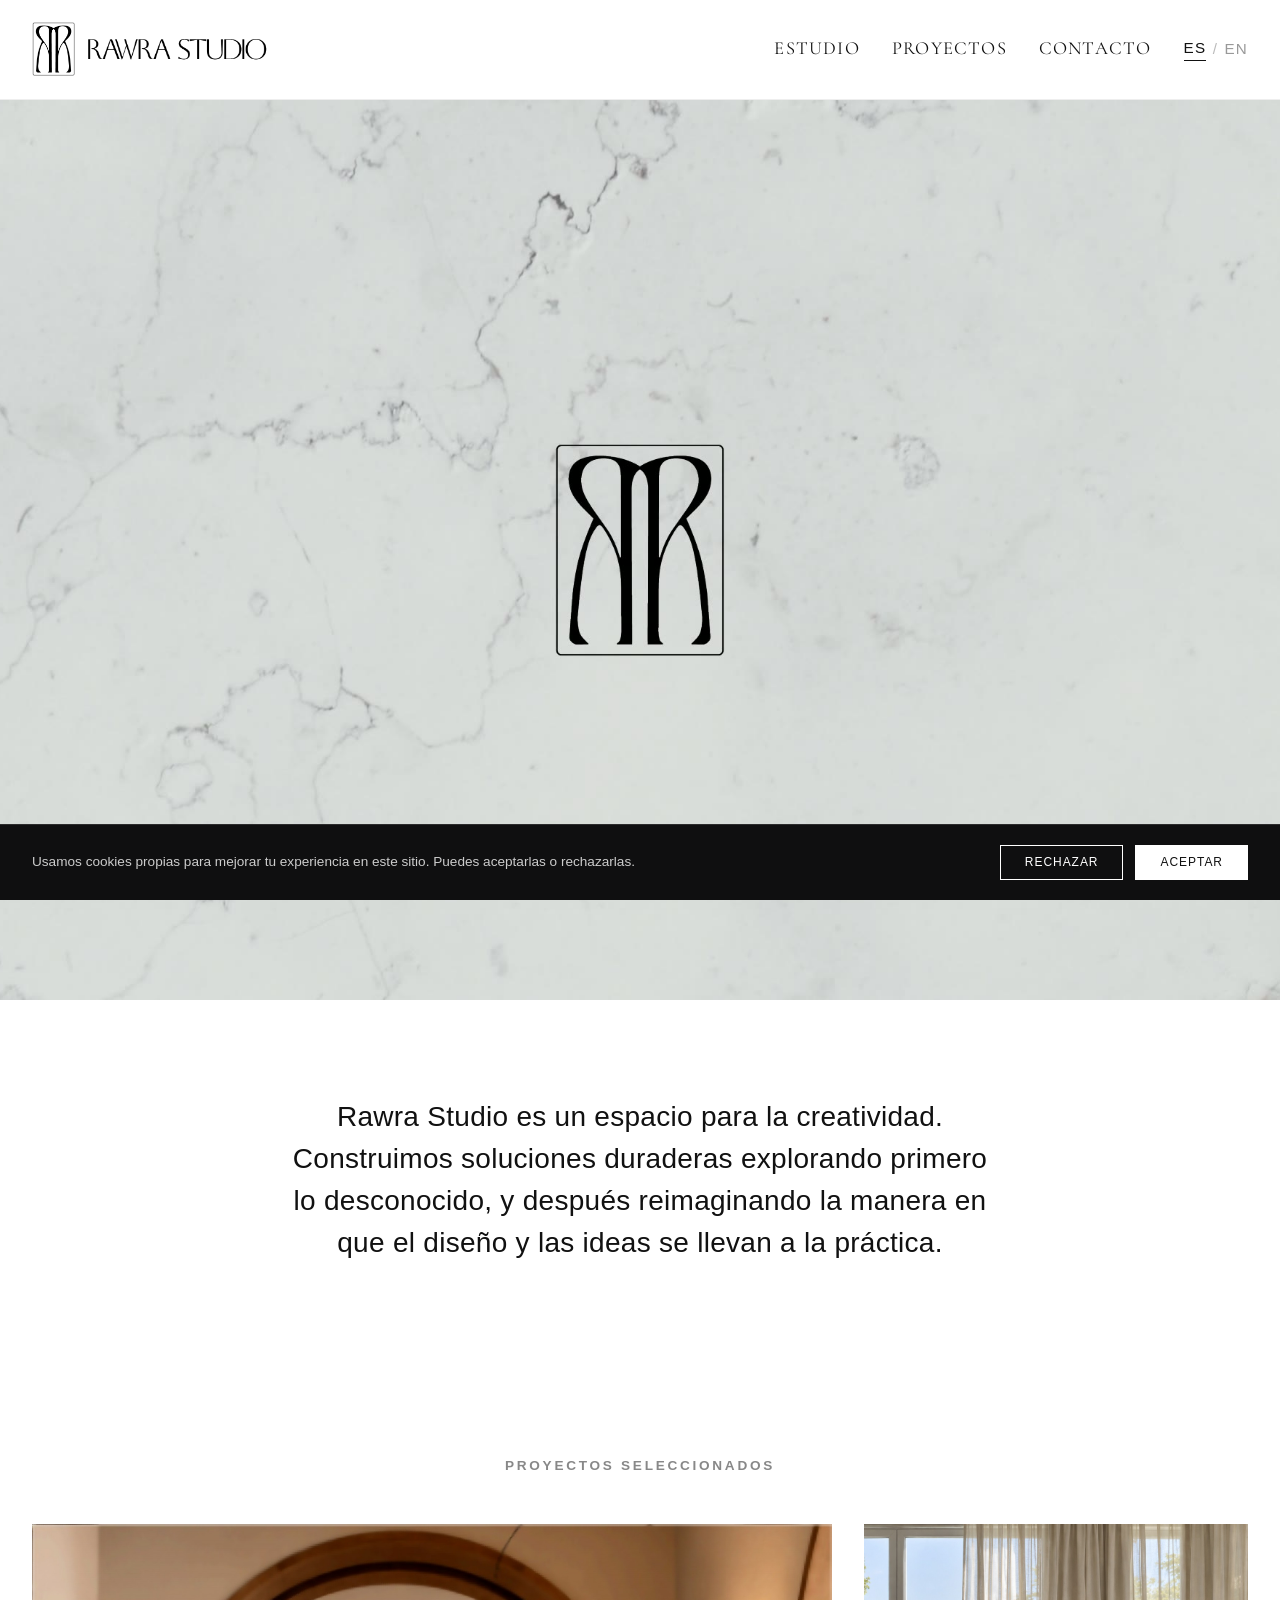
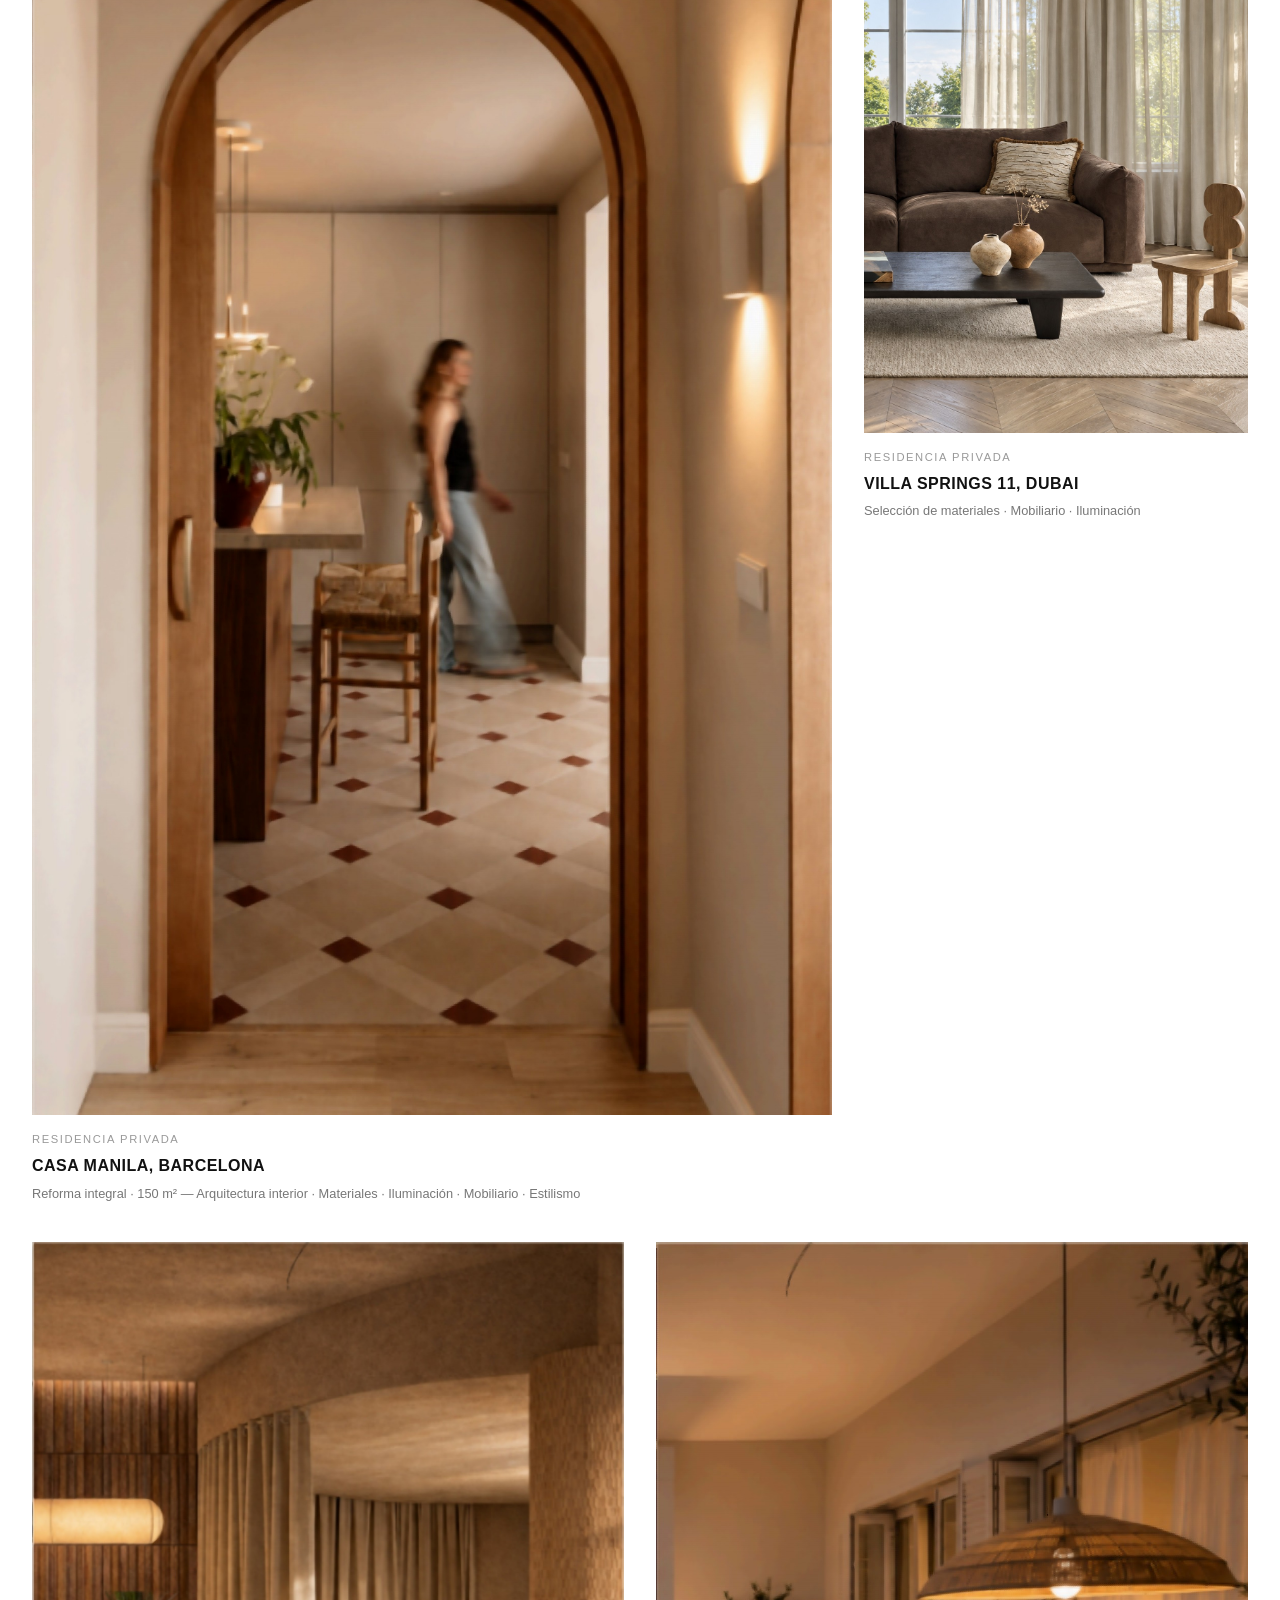
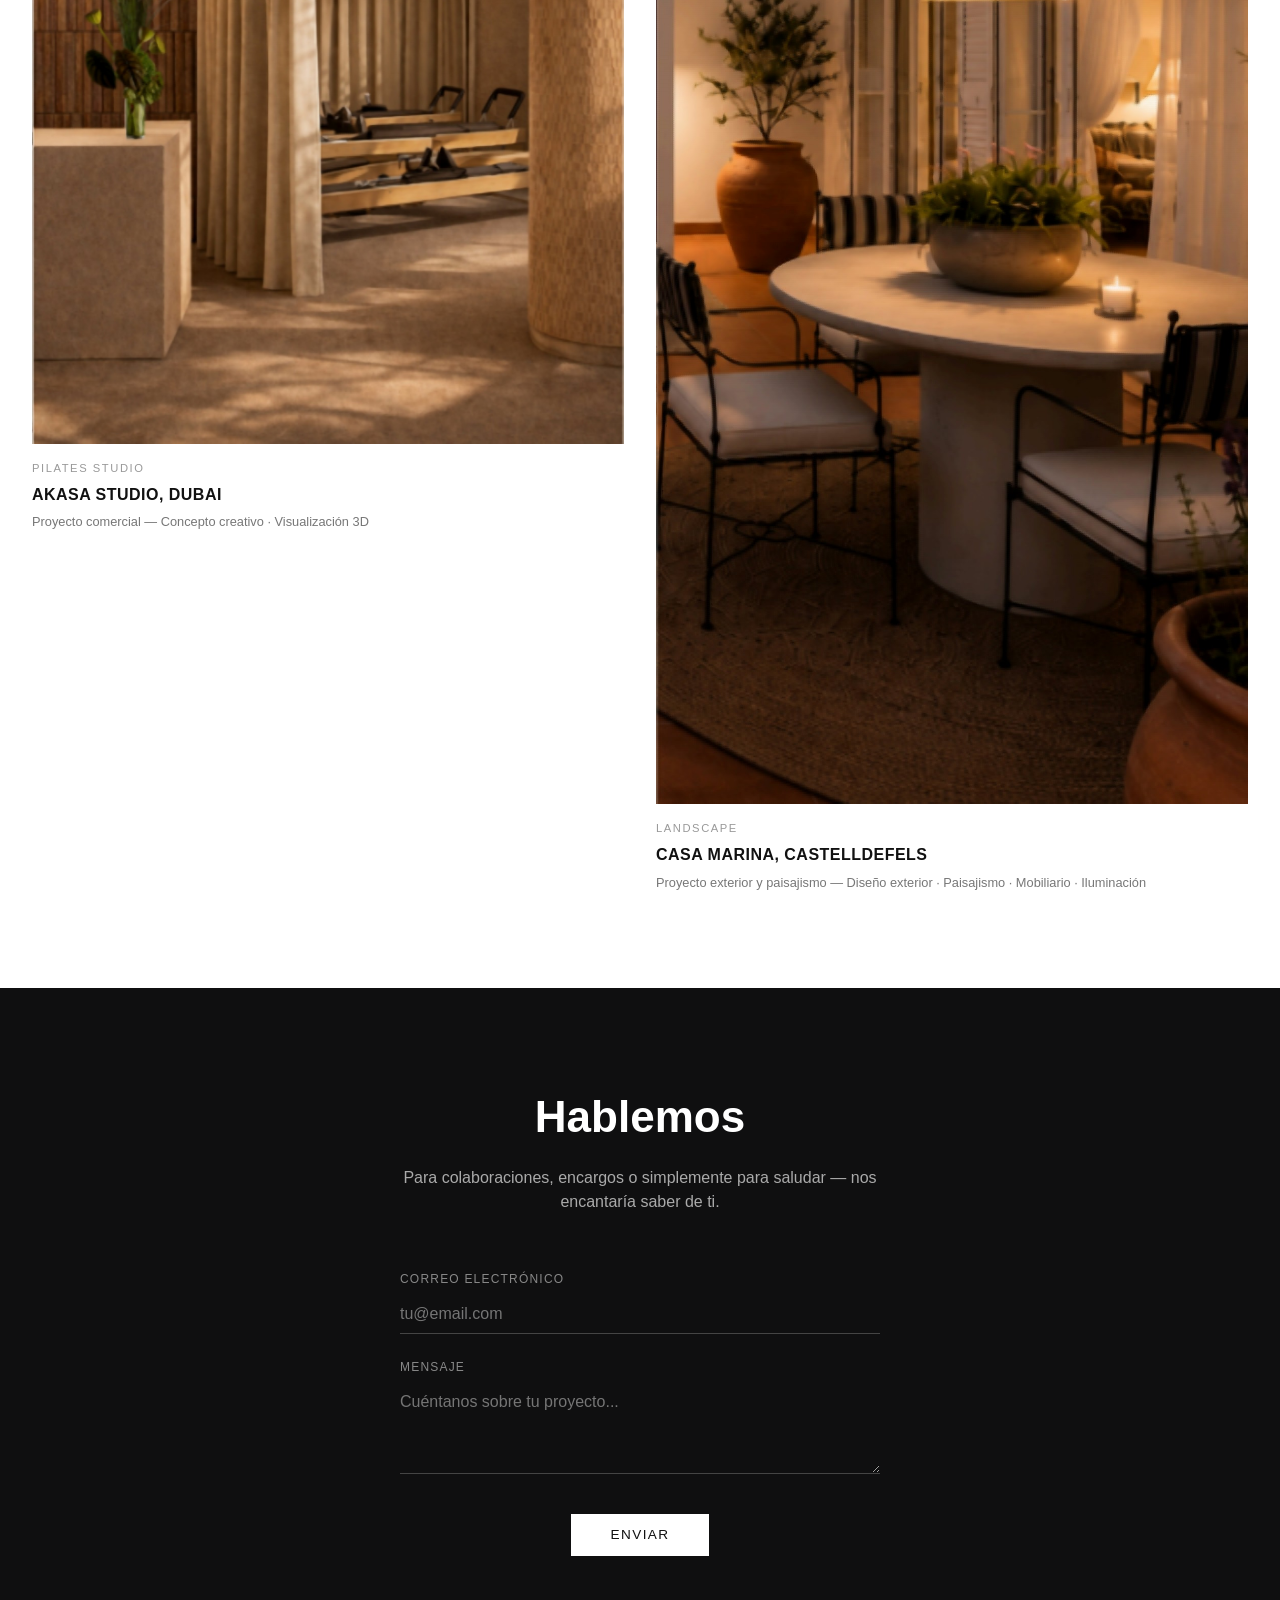
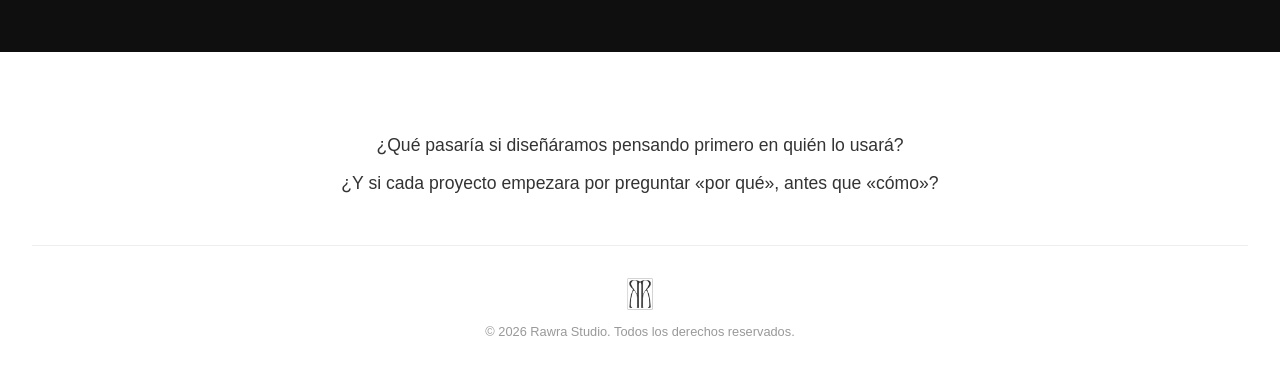
==== index.html @ 792de14e "Fix autoscroll timing and bump nav text size - Autoscroll now fires at 12s (full reel duration), rig" ====
<!DOCTYPE html>
<html lang="es">
<head>
  <meta charset="UTF-8">
  <meta name="viewport" content="width=device-width, initial-scale=1.0">
  <title>Rawra Studio</title>
  <meta name="description" content="Rawra Studio — estudio de creatividad, diseño y proyectos.">
  <link rel="icon" href="assets/favicon.png">
  <link rel="preconnect" href="https://fonts.googleapis.com">
  <link rel="preconnect" href="https://fonts.gstatic.com" crossorigin>
  <link href="https://fonts.googleapis.com/css2?family=Cormorant+Garamond:wght@400&display=swap" rel="stylesheet">
  <link rel="stylesheet" href="style.css?v=6">
</head>
<body class="home">

  <header class="site-header">
    <a href="index.html" class="logo">
      <img src="assets/logo-mark-real.png" alt="" class="logo-icon">
      <img src="assets/wordmark.png" alt="Rawra Studio" class="logo-wordmark">
    </a>
    <nav class="main-nav">
      <a href="studio.html" data-en="Studio">Estudio</a>
      <a href="index.html#proyectos" data-en="Projects">Proyectos</a>
      <a href="index.html#contacto" data-en="Contact">Contacto</a>
      <span class="lang-switch">
        <button type="button" class="lang-btn" data-lang-btn="es">ES</button>
        <span aria-hidden="true">/</span>
        <button type="button" class="lang-btn" data-lang-btn="en">EN</button>
      </span>
    </nav>
    <button class="nav-toggle" aria-label="Abrir menú">
      <span></span><span></span><span></span>
    </button>
  </header>

  <section class="hero">
    <video class="hero-video" autoplay muted loop playsinline poster="assets/video/hero-poster.jpg?v=4">
      <source src="assets/video/hero-reel.mp4?v=4" type="video/mp4">
    </video>
  </section>

  <section class="statement">
    <p data-en="Rawra Studio is a space for creativity. We build lasting solutions by first exploring the unknown, then reimagining the way design and ideas are put into practice.">
      Rawra Studio es un espacio para la creatividad. Construimos soluciones
      duraderas explorando primero lo desconocido, y después reimaginando
      la manera en que el diseño y las ideas se llevan a la práctica.
    </p>
  </section>

  <section id="proyectos" class="portfolio">
    <h2 class="section-title" data-en="Selected projects">Proyectos seleccionados</h2>
    <div class="portfolio-grid">
      <a class="portfolio-item pf-4" href="casa-manila.html">
        <img src="assets/projects/casa-manila.jpg" alt="Casa Manila, Barcelona" loading="lazy">
        <div class="portfolio-caption">
          <span class="portfolio-tag" data-en="Private residence">Residencia privada</span>
          <h3>Casa Manila, Barcelona</h3>
          <p data-en="Full renovation · 150 sqm — Interior architecture · Materials · Lighting · Furniture · Styling">Reforma integral · 150 m² — Arquitectura interior · Materiales · Iluminación · Mobiliario · Estilismo</p>
        </div>
      </a>
      <a class="portfolio-item pf-2" href="villa-springs.html">
        <img src="assets/projects/villa-springs.jpg" alt="Villa Springs 11, Dubai" loading="lazy">
        <div class="portfolio-caption">
          <span class="portfolio-tag" data-en="Private residence">Residencia privada</span>
          <h3>Villa Springs 11, Dubai</h3>
          <p data-en="Material selection · Furniture · Lighting">Selección de materiales · Mobiliario · Iluminación</p>
        </div>
      </a>
      <a class="portfolio-item pf-3" href="akasa-studio.html">
        <img src="assets/projects/akasa-studio.jpg" alt="Akasa Studio, Dubai" loading="lazy">
        <div class="portfolio-caption">
          <span class="portfolio-tag">Pilates studio</span>
          <h3>Akasa Studio, Dubai</h3>
          <p data-en="Commercial project — Creative concept · 3D visualization">Proyecto comercial — Concepto creativo · Visualización 3D</p>
        </div>
      </a>
      <a class="portfolio-item pf-3" href="casa-marina.html">
        <img src="assets/projects/casa-marina.jpg" alt="Casa Marina, Castelldefels" loading="lazy">
        <div class="portfolio-caption">
          <span class="portfolio-tag">Landscape</span>
          <h3>Casa Marina, Castelldefels</h3>
          <p data-en="Outdoor and landscape project — Exterior design · Landscaping · Furniture · Lighting">Proyecto exterior y paisajismo — Diseño exterior · Paisajismo · Mobiliario · Iluminación</p>
        </div>
      </a>
    </div>
  </section>

  <section id="contacto" class="contact">
    <h2 data-en="Let's talk">Hablemos</h2>
    <p data-en="For collaborations, commissions, or just to say hello — we'd love to hear from you.">Para colaboraciones, encargos o simplemente para saludar — nos encantaría saber de ti.</p>
    <form class="contact-form" id="contact-form">
      <input type="hidden" name="access_key" value="f7bb611c-03e4-4d4c-89f9-590f3211f16b">
      <input type="hidden" name="subject" value="Nuevo mensaje desde rawrastudio.com">
      <input type="checkbox" name="botcheck" style="display: none;" tabindex="-1" autocomplete="off">
      <label for="email" data-en="Email">Correo electrónico</label>
      <input type="email" id="email" name="email" required placeholder="tu@email.com" data-en-placeholder="you@email.com">
      <label for="message" data-en="Message">Mensaje</label>
      <textarea id="message" name="message" required placeholder="Cuéntanos sobre tu proyecto..." data-en-placeholder="Tell us about your project..."></textarea>
      <button type="submit" data-en="Send">Enviar</button>
    </form>
  </section>

  <footer class="site-footer">
    <div class="footer-questions">
      <p data-en="What if we designed by thinking first about who will use it?">¿Qué pasaría si diseñáramos pensando primero en quién lo usará?</p>
      <p data-en="And what if every project began by asking “why”, before “how”?">¿Y si cada proyecto empezara por preguntar «por qué», antes que «cómo»?</p>
    </div>
    <div class="footer-bottom">
      <img src="assets/logo-mark-real.png" alt="Rawra Studio" class="footer-logo">
      <p>&copy; <span id="year"></span> Rawra Studio. <span data-en="All rights reserved.">Todos los derechos reservados.</span></p>
    </div>
  </footer>

  <div class="cookie-banner" id="cookie-banner">
    <p data-en="We use our own cookies to improve your experience on this site. You can accept or decline them.">Usamos cookies propias para mejorar tu experiencia en este sitio. Puedes aceptarlas o rechazarlas.</p>
    <div class="cookie-actions">
      <button type="button" id="cookie-reject" class="cookie-btn cookie-btn-secondary" data-en="Decline">Rechazar</button>
      <button type="button" id="cookie-accept" class="cookie-btn cookie-btn-primary" data-en="Accept">Aceptar</button>
    </div>
  </div>

  <script src="script.js?v=6"></script>
</body>
</html>
---- style.css ----
* {
  box-sizing: border-box;
  margin: 0;
  padding: 0;
}

html {
  scroll-behavior: smooth;
}

body {
  font-family: "Helvetica Neue", Arial, sans-serif;
  color: #111;
  background: #fff;
  line-height: 1.5;
  -webkit-font-smoothing: antialiased;
}

a {
  color: inherit;
  text-decoration: none;
}

img {
  max-width: 100%;
  display: block;
}

/* ---------- Header ---------- */

.site-header {
  position: sticky;
  top: 0;
  z-index: 100;
  display: flex;
  align-items: center;
  justify-content: space-between;
  padding: 1.4rem 2rem;
  background: rgba(255, 255, 255, 0.92);
  backdrop-filter: blur(6px);
  border-bottom: 1px solid #eee;
}

.site-header .logo {
  display: flex;
  align-items: center;
  gap: 0.65rem;
}

.logo-icon {
  height: 54px;
  width: auto;
}

.logo-wordmark {
  height: 24px;
  width: auto;
}

.main-nav {
  display: flex;
  gap: 2rem;
  font-size: 0.95rem;
  letter-spacing: 0.08em;
  text-transform: uppercase;
}

.main-nav a {
  position: relative;
  padding-bottom: 2px;
}

.home .main-nav a {
  font-family: "Cormorant Garamond", serif;
  font-weight: 400;
  font-size: 1.15rem;
}

.main-nav a.active,
.main-nav a:hover {
  border-bottom: 1px solid #111;
}

.lang-switch {
  display: flex;
  align-items: center;
  gap: 0.4rem;
  color: #bbb;
}

.lang-btn {
  background: none;
  border: none;
  padding: 0;
  font: inherit;
  letter-spacing: inherit;
  text-transform: inherit;
  color: #999;
  cursor: pointer;
}

.lang-btn.active {
  color: #111;
  border-bottom: 1px solid #111;
}

.lang-btn:hover {
  color: #111;
}

.nav-toggle {
  display: none;
  flex-direction: column;
  gap: 5px;
  background: none;
  border: none;
  cursor: pointer;
}

.nav-toggle span {
  width: 24px;
  height: 2px;
  background: #111;
}

/* ---------- Hero ---------- */

.hero {
  position: relative;
  min-height: 100vh;
  background: #0f0f10;
  overflow: hidden;
}

.hero-video {
  position: absolute;
  inset: 0;
  display: block;
  width: 100%;
  height: 100%;
  object-fit: cover;
}

/* ---------- Statement ---------- */

.statement {
  max-width: 760px;
  margin: 0 auto;
  padding: 6rem 2rem;
  text-align: center;
}

.statement p {
  font-size: clamp(1.25rem, 2.5vw, 1.75rem);
  font-weight: 300;
  letter-spacing: 0.01em;
}

/* ---------- Portfolio ---------- */

.portfolio {
  padding: 6rem 2rem;
}

.section-title {
  text-align: center;
  font-size: 0.85rem;
  letter-spacing: 0.2em;
  text-transform: uppercase;
  color: #888;
  margin-bottom: 3rem;
}

.portfolio-grid {
  max-width: 1280px;
  margin: 0 auto;
  display: grid;
  grid-template-columns: repeat(6, 1fr);
  gap: 2.5rem 2rem;
  align-items: start;
}

.portfolio-item {
  display: block;
  color: inherit;
  grid-column: span 3;
}

.portfolio-item.pf-2 {
  grid-column: span 2;
}

.portfolio-item.pf-3 {
  grid-column: span 3;
}

.portfolio-item.pf-4 {
  grid-column: span 4;
}

.portfolio-item img {
  width: 100%;
  height: auto;
  display: block;
  background: #eee;
  transition: transform 0.5s ease, filter 0.5s ease;
}

.portfolio-item:hover img {
  transform: scale(1.04);
  filter: brightness(0.94);
}

.portfolio-caption {
  padding-top: 1rem;
}

.portfolio-tag {
  display: block;
  font-size: 0.7rem;
  letter-spacing: 0.14em;
  text-transform: uppercase;
  color: #999;
  margin-bottom: 0.4rem;
}

.portfolio-caption h3 {
  font-size: 1rem;
  letter-spacing: 0.03em;
  text-transform: uppercase;
  margin-bottom: 0.4rem;
}

.portfolio-caption p {
  font-size: 0.8rem;
  color: #777;
  line-height: 1.4;
}

/* ---------- Contact ---------- */

.contact {
  background: #0f0f10;
  color: #fff;
  padding: 6rem 2rem;
  text-align: center;
}

.contact h2 {
  font-size: clamp(2rem, 4vw, 2.75rem);
  margin-bottom: 1rem;
}

.contact > p {
  color: #aaa;
  max-width: 480px;
  margin: 0 auto 2.5rem;
}

.contact-form {
  max-width: 480px;
  margin: 0 auto;
  display: flex;
  flex-direction: column;
  gap: 0.5rem;
  text-align: left;
}

.contact-form label {
  font-size: 0.75rem;
  letter-spacing: 0.1em;
  text-transform: uppercase;
  color: #888;
  margin-top: 1rem;
}

.contact-form input,
.contact-form textarea {
  background: transparent;
  border: none;
  border-bottom: 1px solid #444;
  padding: 0.6rem 0;
  color: #fff;
  font-family: inherit;
  font-size: 1rem;
}

.contact-form textarea {
  resize: vertical;
  min-height: 90px;
}

.contact-form input:focus,
.contact-form textarea:focus {
  outline: none;
  border-color: #fff;
}

.contact-form button {
  margin-top: 2rem;
  align-self: center;
  padding: 0.85rem 2.5rem;
  background: #fff;
  color: #111;
  border: none;
  cursor: pointer;
  font-size: 0.85rem;
  letter-spacing: 0.1em;
  text-transform: uppercase;
  transition: opacity 0.2s ease;
}

.contact-form button:hover {
  opacity: 0.8;
}

.contact-form button:disabled {
  opacity: 0.5;
  cursor: not-allowed;
}

.form-status {
  margin-top: 1rem;
  font-size: 0.85rem;
  color: #ccc;
}

/* ---------- Footer ---------- */

.site-footer {
  padding: 5rem 2rem 2rem;
  text-align: center;
}

.footer-questions {
  max-width: 640px;
  margin: 0 auto 3rem;
}

.footer-questions p {
  font-size: 1.1rem;
  font-weight: 300;
  color: #333;
  margin-bottom: 0.75rem;
}

.footer-bottom {
  display: flex;
  flex-direction: column;
  align-items: center;
  gap: 0.75rem;
  border-top: 1px solid #eee;
  padding-top: 2rem;
}

.footer-logo {
  height: 32px;
  opacity: 0.8;
}

.footer-bottom p {
  font-size: 0.8rem;
  color: #999;
}

/* ---------- Info block (services / office / contact) ---------- */

.founder-services {
  grid-column: 1 / -1;
  margin-top: 1rem;
  padding-top: 2.5rem;
  border-top: 1px solid #eee;
  display: grid;
  grid-template-columns: 1.4fr 1fr;
  gap: 3rem;
}

.info-label {
  font-size: 0.7rem;
  letter-spacing: 0.14em;
  text-transform: uppercase;
  color: #999;
  margin-bottom: 1rem;
}

.info-label--spaced {
  margin-top: 2.5rem;
}

.info-list {
  list-style: none;
}

.info-list li,
.info-col p {
  font-size: 1.05rem;
  line-height: 1.75;
  color: #444;
}

.info-list .info-sub {
  padding-left: 1.25rem;
  color: #777;
}

.info-col a {
  color: #444;
}

.info-col a:hover {
  color: #111;
}

/* ---------- Responsive ---------- */

@media (max-width: 900px) {
  .founder-services {
    grid-template-columns: 1fr;
    gap: 2rem;
  }
  .portfolio-grid {
    grid-template-columns: repeat(2, 1fr);
  }
  .portfolio-item,
  .portfolio-item.pf-2,
  .portfolio-item.pf-3,
  .portfolio-item.pf-4 {
    grid-column: span 1;
  }
}

@media (max-width: 480px) {
  .logo-wordmark {
    height: 18px;
  }
}

@media (max-width: 640px) {
  .main-nav {
    position: fixed;
    top: 73px;
    left: 0;
    right: 0;
    background: #fff;
    flex-direction: column;
    gap: 0;
    max-height: 0;
    overflow: hidden;
    transition: max-height 0.3s ease;
    border-bottom: 1px solid #eee;
  }

  .main-nav.open {
    max-height: 300px;
  }

  .main-nav a {
    padding: 1rem 2rem;
    border-bottom: 1px solid #f2f2f2;
  }

  .lang-switch {
    padding: 1rem 2rem;
  }

  .nav-toggle {
    display: flex;
  }

  .portfolio-grid {
    grid-template-columns: 1fr;
  }
  .portfolio-item,
  .portfolio-item.pf-2,
  .portfolio-item.pf-3,
  .portfolio-item.pf-4 {
    grid-column: span 1;
  }

  .cookie-banner {
    flex-direction: column;
    align-items: flex-start;
  }
}

/* ---------- Cookie banner ---------- */

.cookie-banner {
  position: fixed;
  left: 0;
  right: 0;
  bottom: 0;
  z-index: 200;
  display: flex;
  align-items: center;
  justify-content: space-between;
  gap: 1.5rem;
  background: #0f0f10;
  color: #fff;
  padding: 1.25rem 2rem;
  border-top: 1px solid rgba(255, 255, 255, 0.12);
  transform: translateY(100%);
  transition: transform 0.35s ease;
}

.cookie-banner.visible {
  transform: translateY(0);
}

.cookie-banner p {
  font-size: 0.85rem;
  color: #ccc;
  max-width: 640px;
}

.cookie-actions {
  display: flex;
  gap: 0.75rem;
  flex-shrink: 0;
}

.cookie-btn {
  padding: 0.6rem 1.5rem;
  font-size: 0.75rem;
  letter-spacing: 0.08em;
  text-transform: uppercase;
  cursor: pointer;
  border: 1px solid #fff;
  background: transparent;
  color: #fff;
  transition: opacity 0.2s ease;
  font-family: inherit;
}

.cookie-btn-primary {
  background: #fff;
  color: #111;
}

.cookie-btn:hover {
  opacity: 0.75;
}

/* ---------- Founder / about ---------- */

.founder {
  position: relative;
  display: grid;
  grid-template-columns: 3fr 2fr;
  background: #fff;
  color: #111;
}

.founder-text {
  display: grid;
  grid-template-columns: 1fr 1fr;
  gap: 3rem;
  padding: 6rem 4rem;
  align-content: center;
}

.founder-name {
  font-family: "Mrs Saint Delafield", cursive;
  font-size: 3.25rem;
  color: #111;
  line-height: 1.2;
}

.founder-title {
  font-size: 0.7rem;
  letter-spacing: 0.16em;
  text-transform: uppercase;
  color: #888;
  margin-bottom: 1.75rem;
}

.founder-intro p:not(.founder-name):not(.founder-title),
.founder-more p {
  font-size: 1.05rem;
  line-height: 1.75;
  color: #444;
  margin-bottom: 1.25rem;
}

.founder-photo {
  min-height: 480px;
}

.founder-photo img {
  width: 100%;
  height: 100%;
  object-fit: cover;
  display: block;
}

@media (max-width: 900px) {
  .founder {
    grid-template-columns: 1fr;
  }
  .founder-photo {
    order: -1;
    min-height: 360px;
  }
  .founder-text {
    grid-template-columns: 1fr;
    padding: 3.5rem 2rem;
  }
}

/* ---------- Project detail pages ---------- */

.project-back {
  display: inline-block;
  margin: 2rem 2rem 0;
  font-size: 0.8rem;
  letter-spacing: 0.08em;
  text-transform: uppercase;
  color: #888;
}

.project-back:hover {
  color: #111;
}

.project-hero {
  margin: 1.5rem 0 0;
}

.project-hero img {
  width: 100%;
  max-height: 80vh;
  object-fit: cover;
  display: block;
}

.project-intro {
  max-width: 720px;
  margin: 0 auto;
  padding: 3.5rem 2rem 5rem;
  text-align: center;
}

.project-intro .portfolio-tag {
  margin-bottom: 0.75rem;
}

.project-intro h1 {
  font-size: clamp(2rem, 4vw, 2.75rem);
  letter-spacing: 0.02em;
  margin-bottom: 0.75rem;
}

.project-meta {
  color: #666;
  margin-bottom: 0.25rem;
}

.project-services {
  font-size: 0.8rem;
  letter-spacing: 0.06em;
  text-transform: uppercase;
  color: #999;
  margin-bottom: 2rem;
}

.project-description {
  font-size: 1rem;
  line-height: 1.8;
  color: #444;
}

.project-gallery {
  max-width: 1400px;
  margin: 0 auto;
  padding: 0 2rem 5rem;
  display: flex;
  flex-direction: column;
  gap: 2.5rem;
}

.gallery-row {
  display: grid;
  grid-template-columns: repeat(6, 1fr);
  gap: 2rem;
  align-items: start;
}

.gallery-row img,
.gallery-slot {
  width: 100%;
  height: 100%;
  object-fit: cover;
  display: block;
}

.gallery-slot {
  background: linear-gradient(135deg, #efefef, #dcdcdc);
  display: flex;
  align-items: center;
  justify-content: center;
  color: #999;
  font-size: 0.7rem;
  letter-spacing: 0.1em;
  text-transform: uppercase;
  text-align: center;
  padding: 1rem;
}

.g-2 {
  grid-column: span 2;
}

.g-3 {
  grid-column: span 3;
}

.g-4 {
  grid-column: span 4;
}

.g-6 {
  grid-column: span 6;
}

.g-wide {
  aspect-ratio: 16 / 9;
}

.g-tall {
  aspect-ratio: 3 / 4;
}

.g-square {
  aspect-ratio: 1 / 1;
}

@media (min-width: 641px) {
  .g-offset-down {
    margin-top: 3.5rem;
  }
  .g-offset-up {
    margin-top: -2rem;
  }
}

@media (max-width: 640px) {
  .gallery-row {
    grid-template-columns: 1fr;
  }
  .g-2,
  .g-3,
  .g-4,
  .g-6 {
    grid-column: span 1;
  }
}

.project-next {
  display: flex;
  flex-direction: column;
  align-items: center;
  gap: 0.5rem;
  text-align: center;
  padding: 3rem 2rem;
  border-top: 1px solid #eee;
  border-bottom: 1px solid #eee;
  transition: background 0.2s ease;
}

.project-next:hover {
  background: #fafafa;
}

.project-next span {
  font-size: 0.75rem;
  letter-spacing: 0.14em;
  text-transform: uppercase;
  color: #999;
}

.project-next strong {
  font-size: 1.25rem;
  font-weight: 500;
}
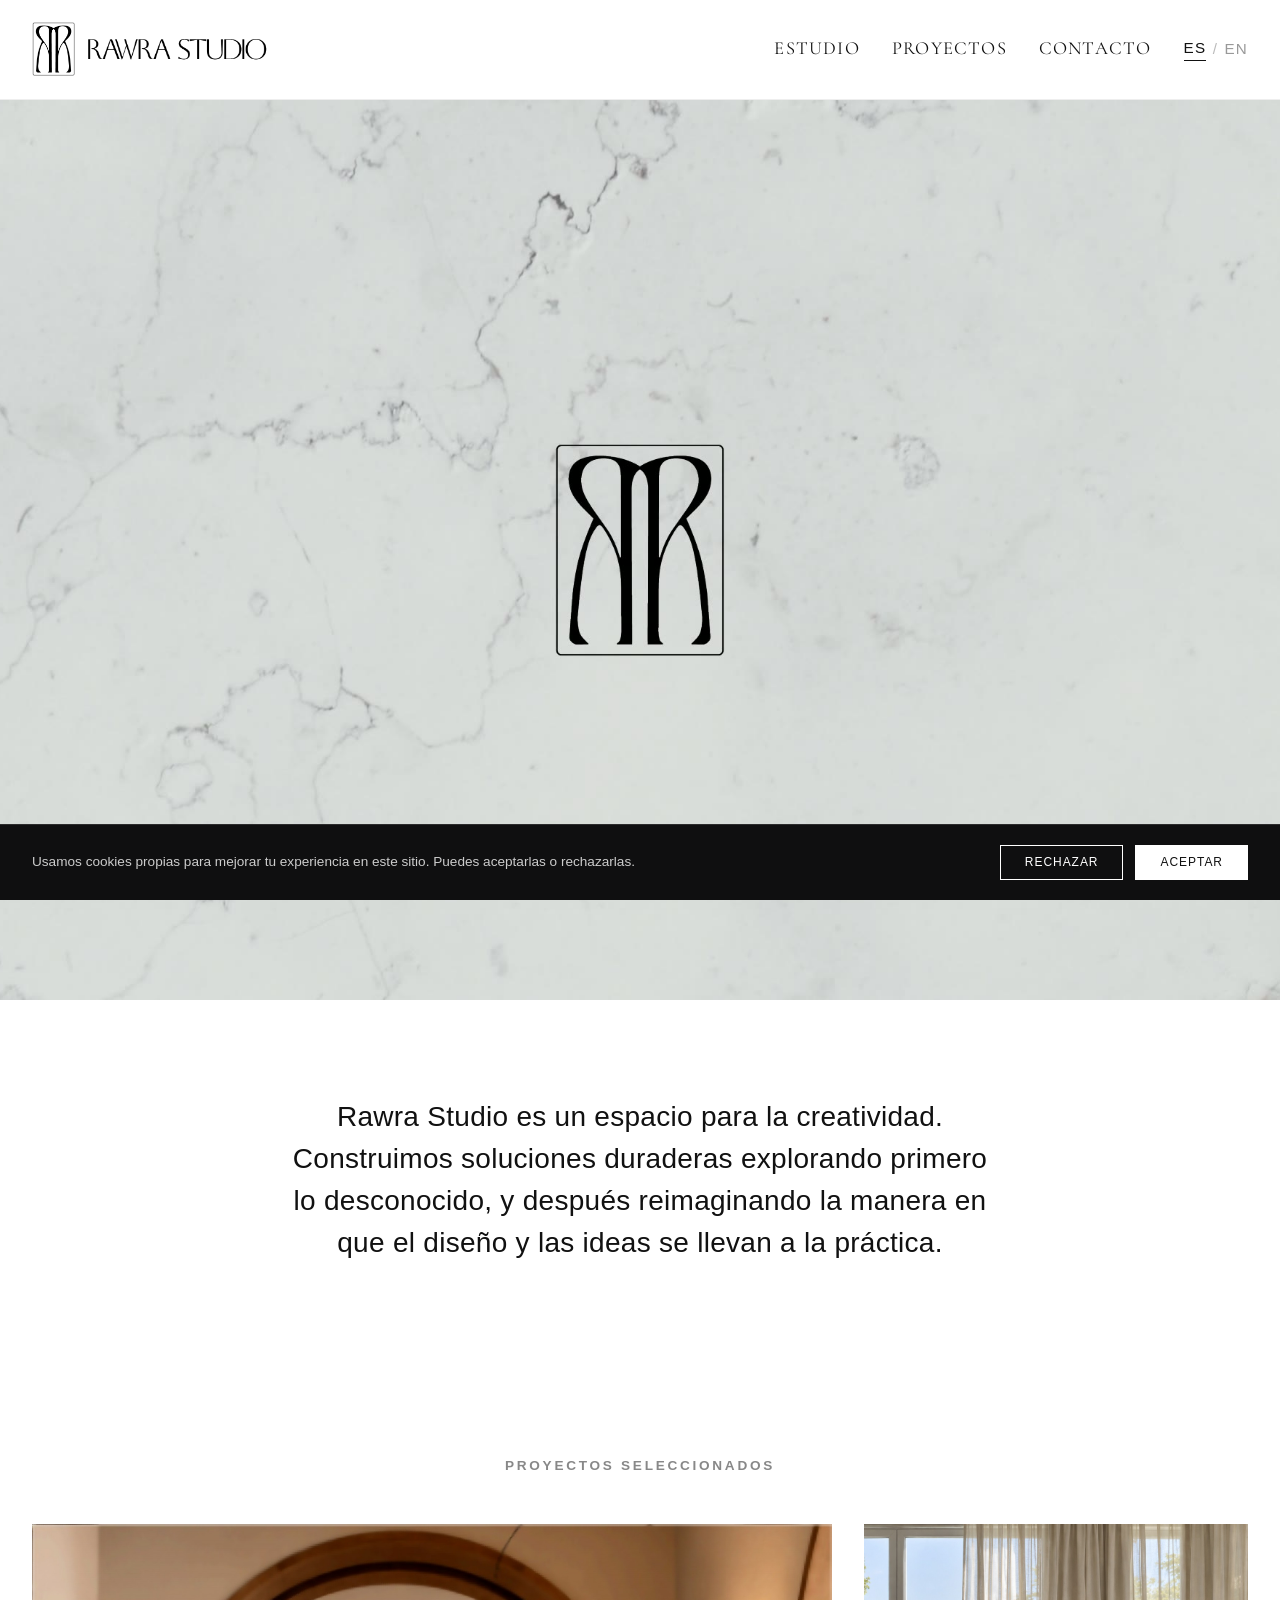
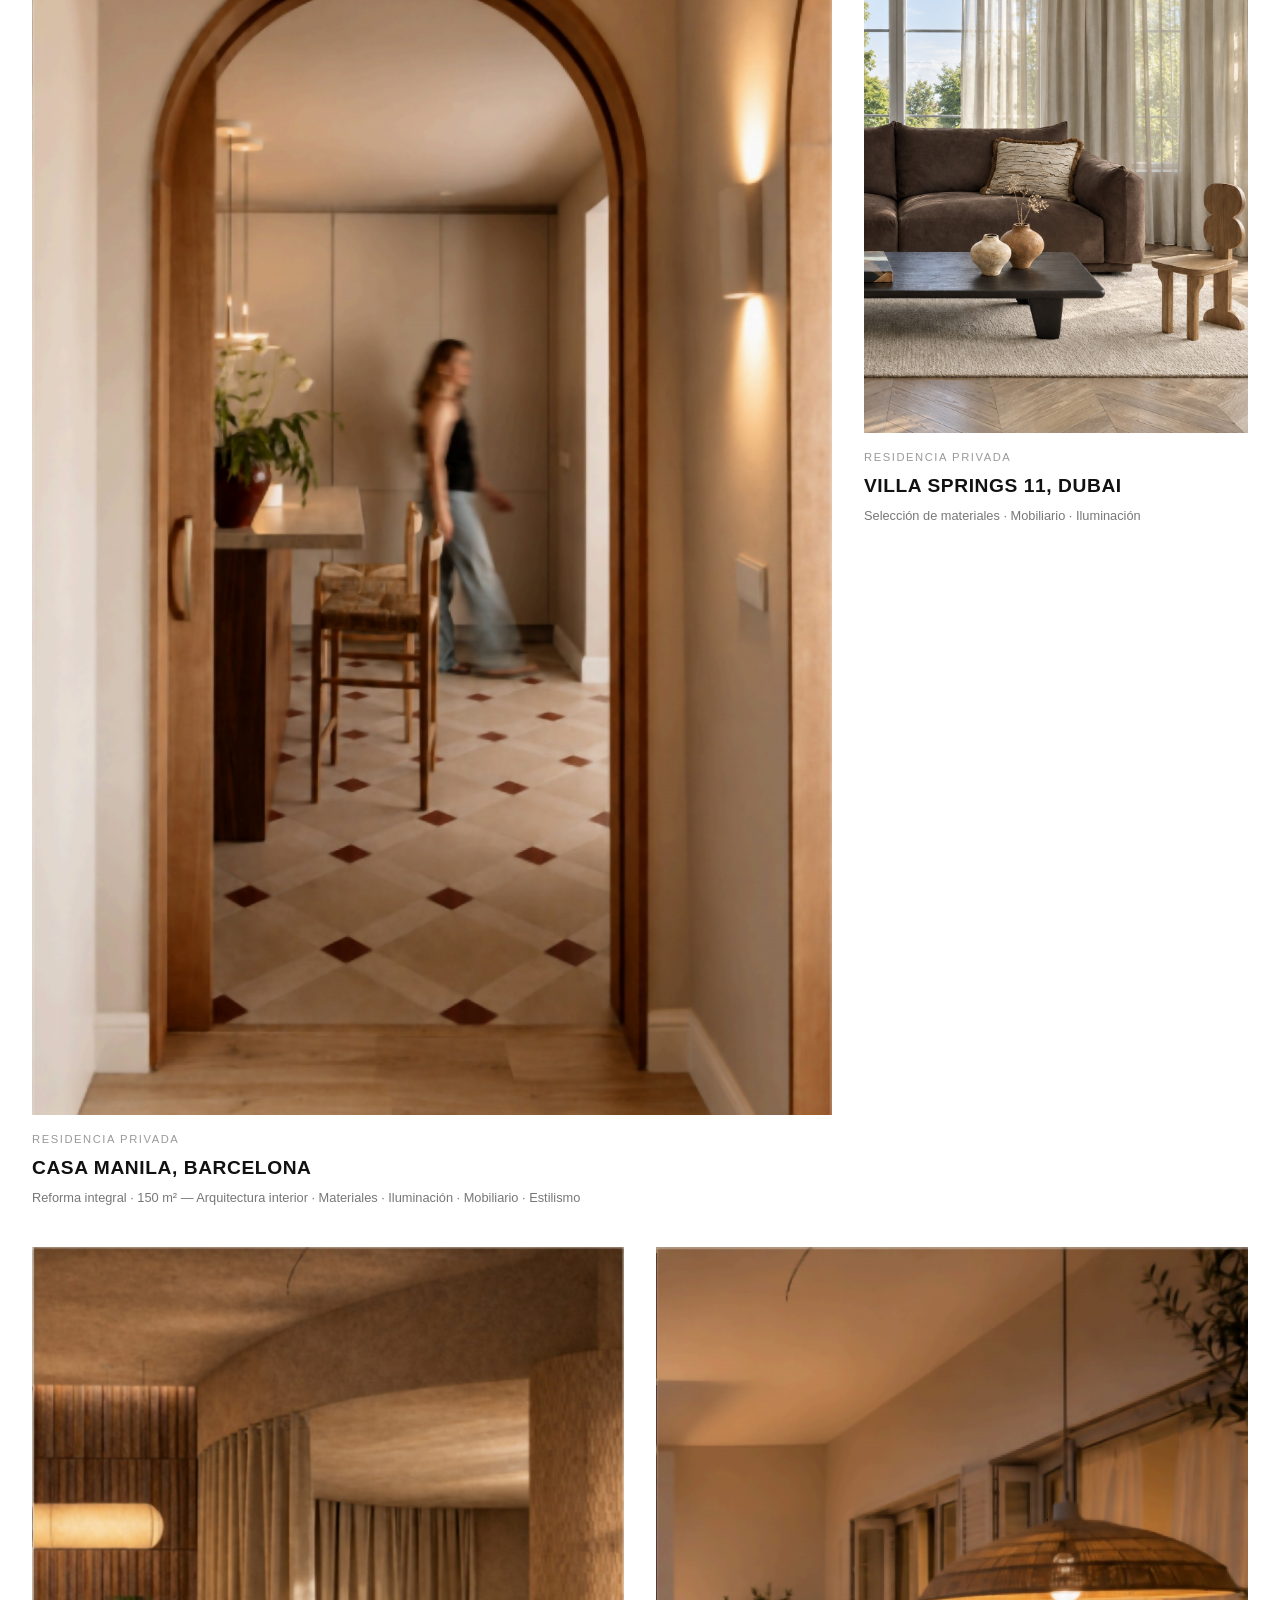
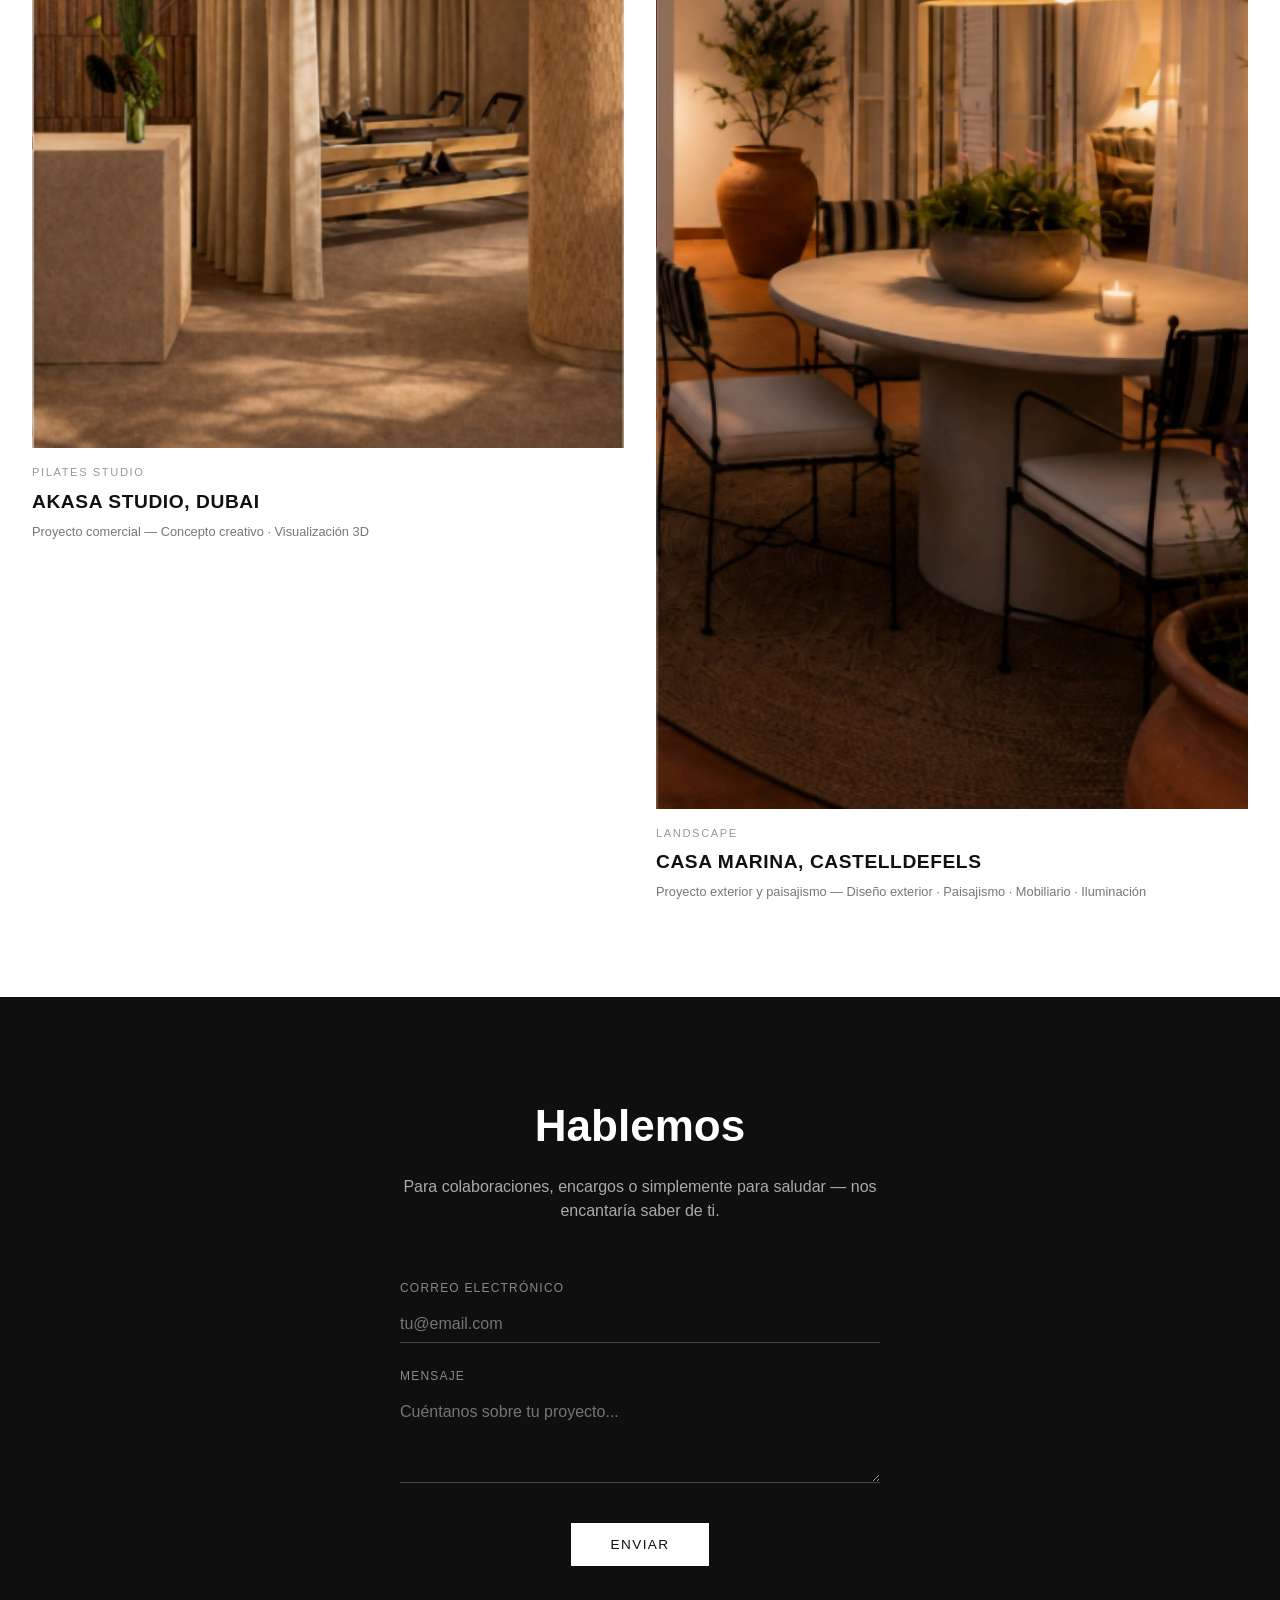
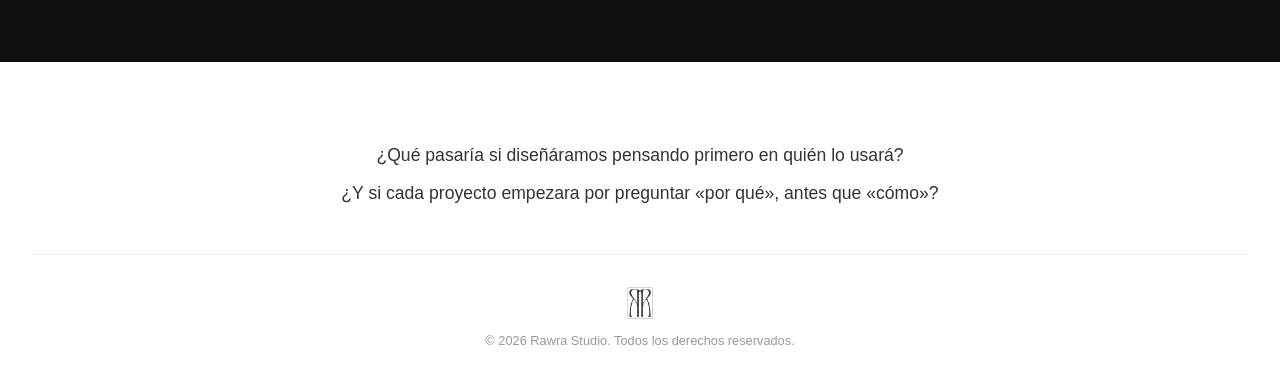
==== commit 2991ccdd: "Increase project title font sizes for readability Portfolio card titles (e.g. "Casa Manila, Barcelon" ====
--- a/index.html
+++ b/index.html
@@ -9,7 +9,7 @@
   <link rel="preconnect" href="https://fonts.googleapis.com">
   <link rel="preconnect" href="https://fonts.gstatic.com" crossorigin>
   <link href="https://fonts.googleapis.com/css2?family=Cormorant+Garamond:wght@400&display=swap" rel="stylesheet">
-  <link rel="stylesheet" href="style.css?v=6">
+  <link rel="stylesheet" href="style.css?v=7">
 </head>
 <body class="home">
 
@@ -119,6 +119,6 @@
     </div>
   </div>
 
-  <script src="script.js?v=6"></script>
+  <script src="script.js?v=7"></script>
 </body>
 </html>
--- a/style.css
+++ b/style.css
@@ -225,7 +225,7 @@
 }
 
 .portfolio-caption h3 {
-  font-size: 1rem;
+  font-size: 1.2rem;
   letter-spacing: 0.03em;
   text-transform: uppercase;
   margin-bottom: 0.4rem;
@@ -645,7 +645,7 @@
 }
 
 .project-intro h1 {
-  font-size: clamp(2rem, 4vw, 2.75rem);
+  font-size: clamp(2.25rem, 4.5vw, 3.25rem);
   letter-spacing: 0.02em;
   margin-bottom: 0.75rem;
 }
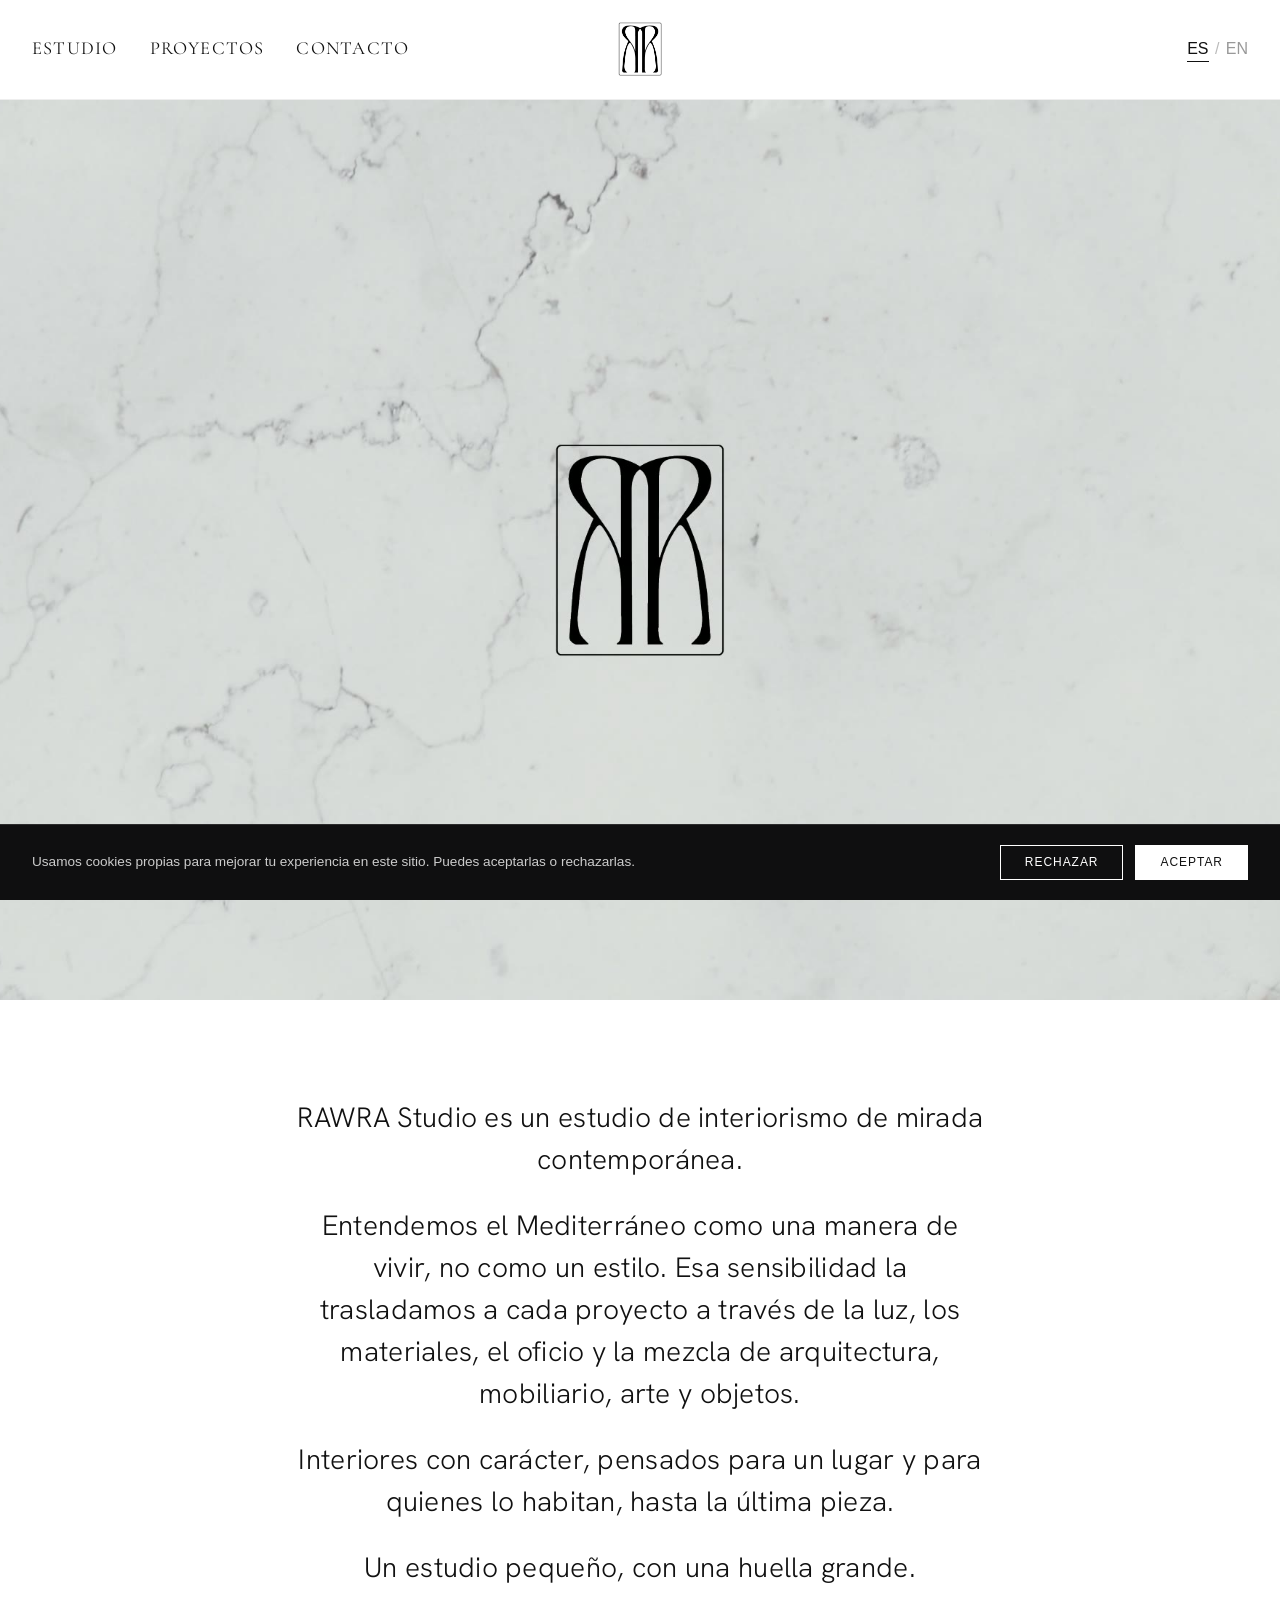
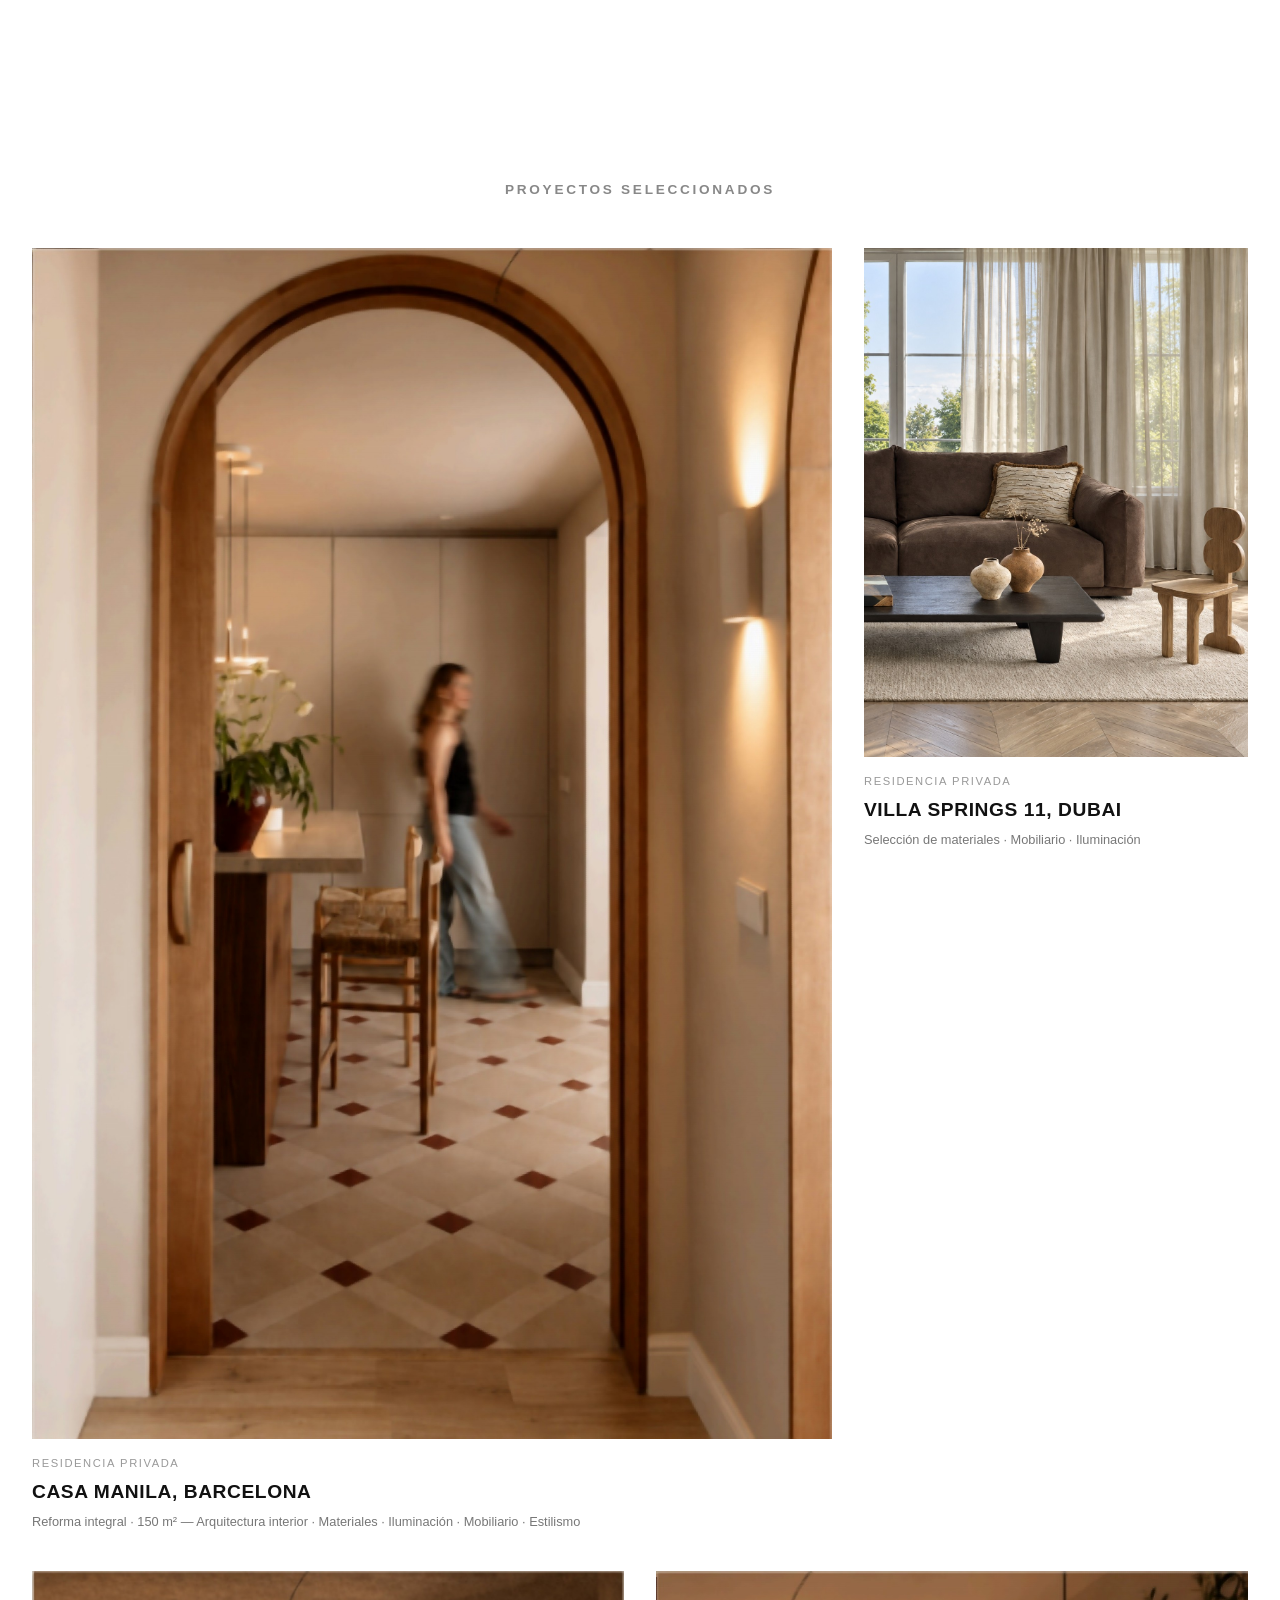
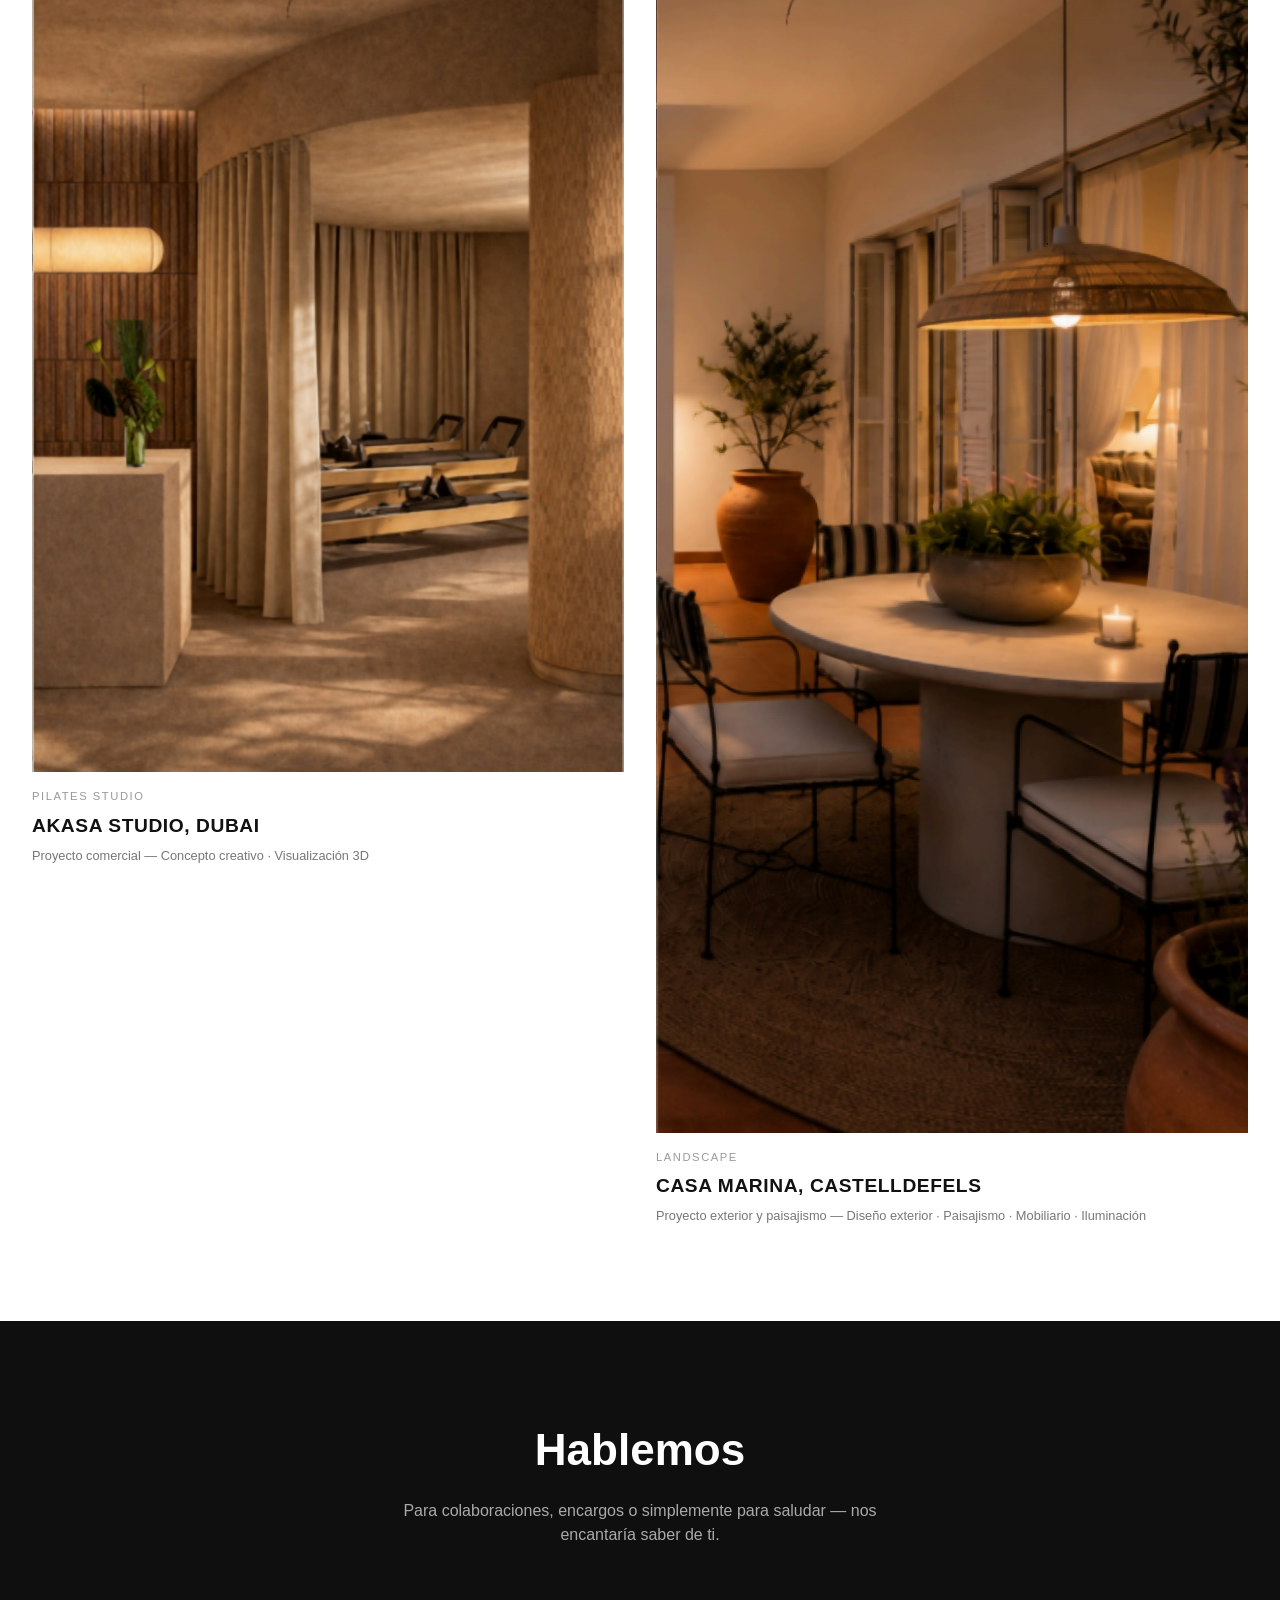
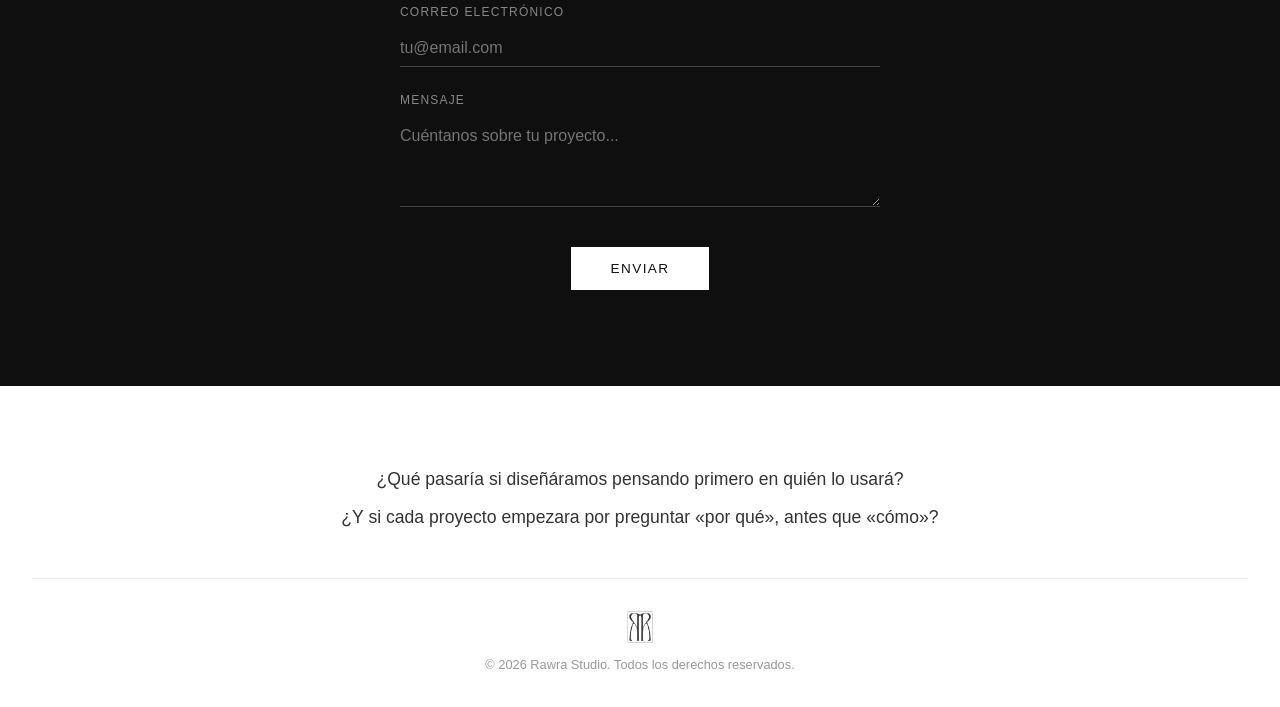
==== commit 57a6863b: "Redesign home header (centered logo, split nav) and rewrite statement copy Home page header now uses" ====
--- a/index.html
+++ b/index.html
@@ -8,29 +8,28 @@
   <link rel="icon" href="assets/favicon.png">
   <link rel="preconnect" href="https://fonts.googleapis.com">
   <link rel="preconnect" href="https://fonts.gstatic.com" crossorigin>
-  <link href="https://fonts.googleapis.com/css2?family=Cormorant+Garamond:wght@400&display=swap" rel="stylesheet">
-  <link rel="stylesheet" href="style.css?v=7">
+  <link href="https://fonts.googleapis.com/css2?family=Cormorant+Garamond:wght@400&family=Hanken+Grotesk:wght@300&display=swap" rel="stylesheet">
+  <link rel="stylesheet" href="style.css?v=9">
 </head>
 <body class="home">
 
   <header class="site-header">
-    <a href="index.html" class="logo">
-      <img src="assets/logo-mark-real.png" alt="" class="logo-icon">
-      <img src="assets/wordmark.png" alt="Rawra Studio" class="logo-wordmark">
-    </a>
+    <button class="nav-toggle" aria-label="Abrir menú">
+      <span></span><span></span><span></span>
+    </button>
     <nav class="main-nav">
       <a href="studio.html" data-en="Studio">Estudio</a>
       <a href="index.html#proyectos" data-en="Projects">Proyectos</a>
       <a href="index.html#contacto" data-en="Contact">Contacto</a>
-      <span class="lang-switch">
-        <button type="button" class="lang-btn" data-lang-btn="es">ES</button>
-        <span aria-hidden="true">/</span>
-        <button type="button" class="lang-btn" data-lang-btn="en">EN</button>
-      </span>
     </nav>
-    <button class="nav-toggle" aria-label="Abrir menú">
-      <span></span><span></span><span></span>
-    </button>
+    <a href="index.html" class="logo logo--center">
+      <img src="assets/logo-mark-real.png" alt="Rawra Studio" class="logo-icon">
+    </a>
+    <span class="lang-switch">
+      <button type="button" class="lang-btn" data-lang-btn="es">ES</button>
+      <span aria-hidden="true">/</span>
+      <button type="button" class="lang-btn" data-lang-btn="en">EN</button>
+    </span>
   </header>
 
   <section class="hero">
@@ -40,11 +39,10 @@
   </section>
 
   <section class="statement">
-    <p data-en="Rawra Studio is a space for creativity. We build lasting solutions by first exploring the unknown, then reimagining the way design and ideas are put into practice.">
-      Rawra Studio es un espacio para la creatividad. Construimos soluciones
-      duraderas explorando primero lo desconocido, y después reimaginando
-      la manera en que el diseño y las ideas se llevan a la práctica.
-    </p>
+    <p data-en="RAWRA Studio is an interior design studio with a contemporary outlook.">RAWRA Studio es un estudio de interiorismo de mirada contemporánea.</p>
+    <p data-en="We understand the Mediterranean as a way of life, not a style. We carry that sensibility into every project through light, materials, craft, and the mix of architecture, furniture, art and objects.">Entendemos el Mediterráneo como una manera de vivir, no como un estilo. Esa sensibilidad la trasladamos a cada proyecto a través de la luz, los materiales, el oficio y la mezcla de arquitectura, mobiliario, arte y objetos.</p>
+    <p data-en="Interiors with character, designed for a place and for those who live in it, down to the last piece.">Interiores con carácter, pensados para un lugar y para quienes lo habitan, hasta la última pieza.</p>
+    <p data-en="A small studio, with a big footprint.">Un estudio pequeño, con una huella grande.</p>
   </section>
 
   <section id="proyectos" class="portfolio">
@@ -119,6 +117,6 @@
     </div>
   </div>
 
-  <script src="script.js?v=7"></script>
+  <script src="script.js?v=9"></script>
 </body>
 </html>
--- a/style.css
+++ b/style.css
@@ -39,6 +39,28 @@
   background: rgba(255, 255, 255, 0.92);
   backdrop-filter: blur(6px);
   border-bottom: 1px solid #eee;
+}
+
+.home .site-header {
+  display: grid;
+  grid-template-columns: 1fr auto 1fr;
+  align-items: center;
+}
+
+.home .site-header .main-nav {
+  justify-self: start;
+}
+
+.home .site-header .logo--center {
+  justify-self: center;
+}
+
+.home .site-header .lang-switch {
+  justify-self: end;
+}
+
+.home .site-header .nav-toggle {
+  justify-self: start;
 }
 
 .site-header .logo {
@@ -151,9 +173,15 @@
 }
 
 .statement p {
+  font-family: "Hanken Grotesk", "Helvetica Neue", Arial, sans-serif;
   font-size: clamp(1.25rem, 2.5vw, 1.75rem);
   font-weight: 300;
   letter-spacing: 0.01em;
+  margin-bottom: 1.5rem;
+}
+
+.statement p:last-child {
+  margin-bottom: 0;
 }
 
 /* ---------- Portfolio ---------- */
@@ -651,8 +679,9 @@
 }
 
 .project-meta {
-  color: #666;
-  margin-bottom: 0.25rem;
+  font-size: 1.1rem;
+  color: #444;
+  margin-bottom: 0.4rem;
 }
 
 .project-services {
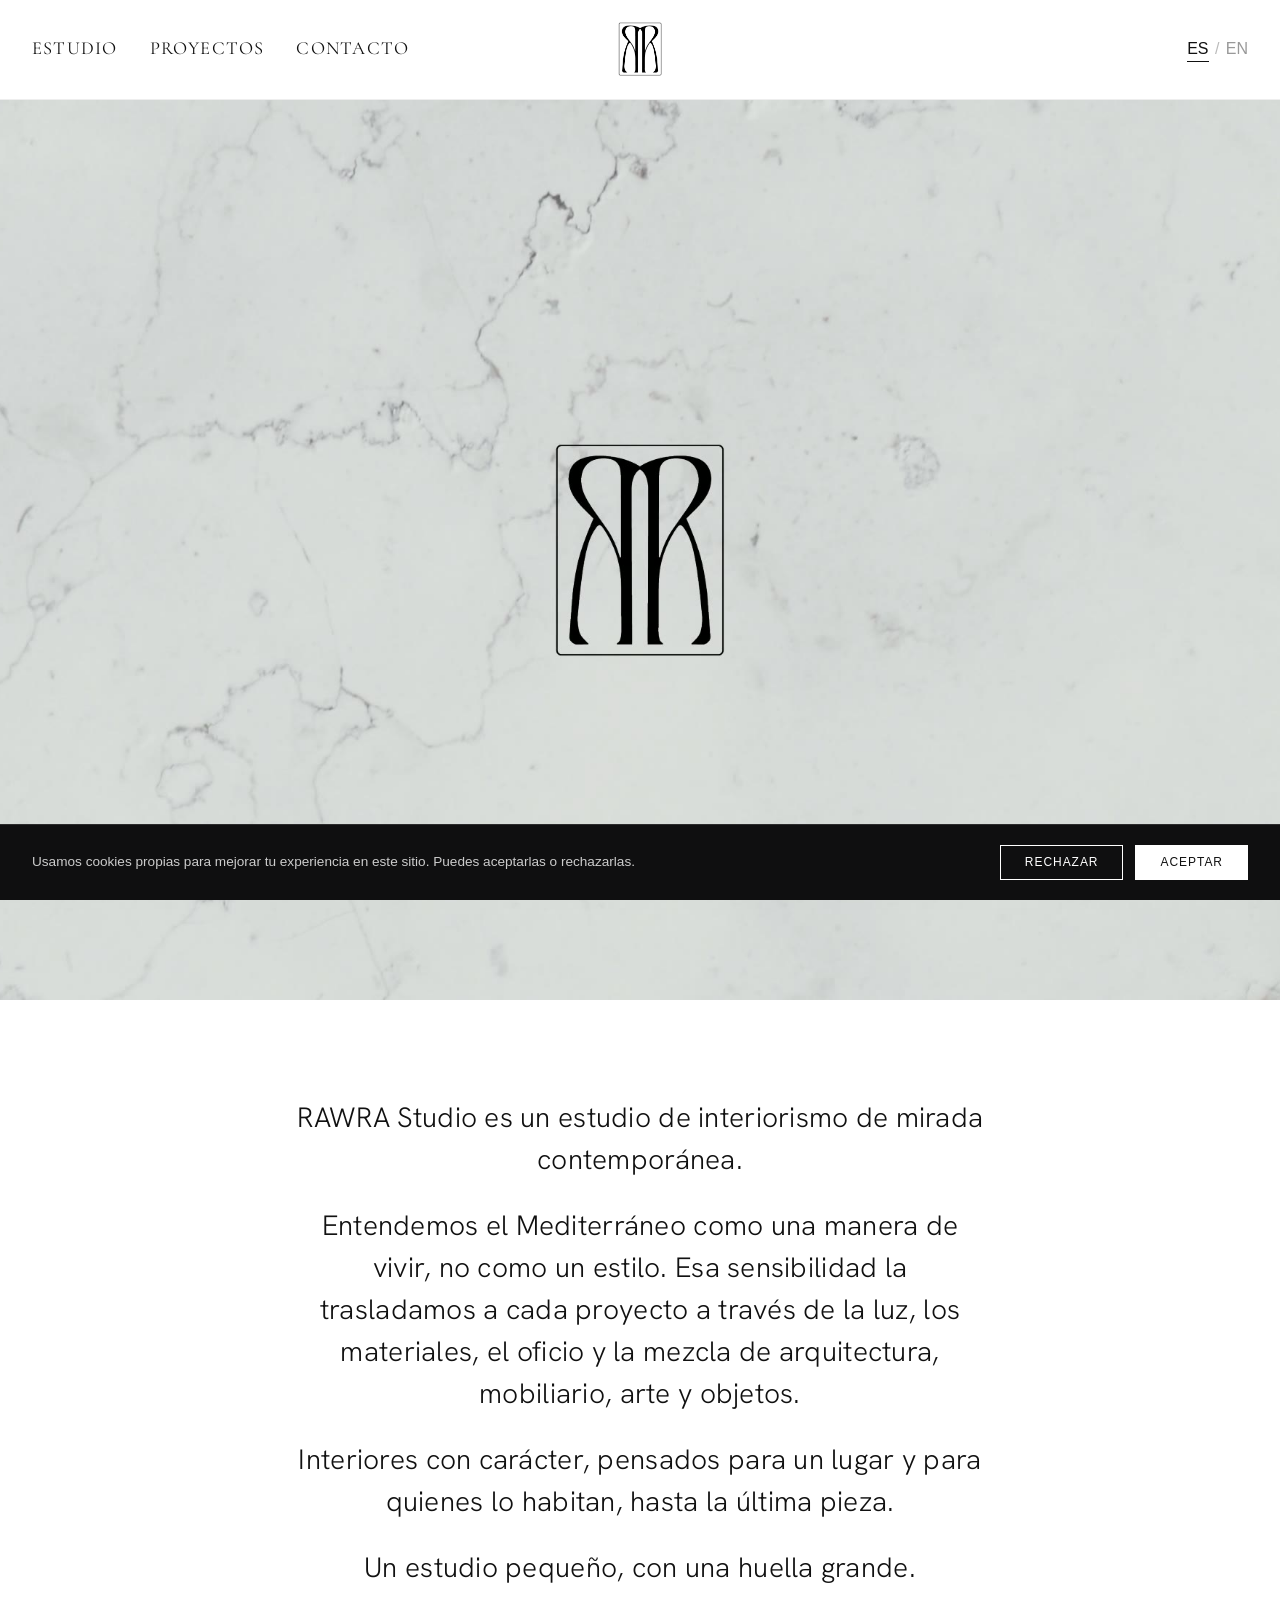
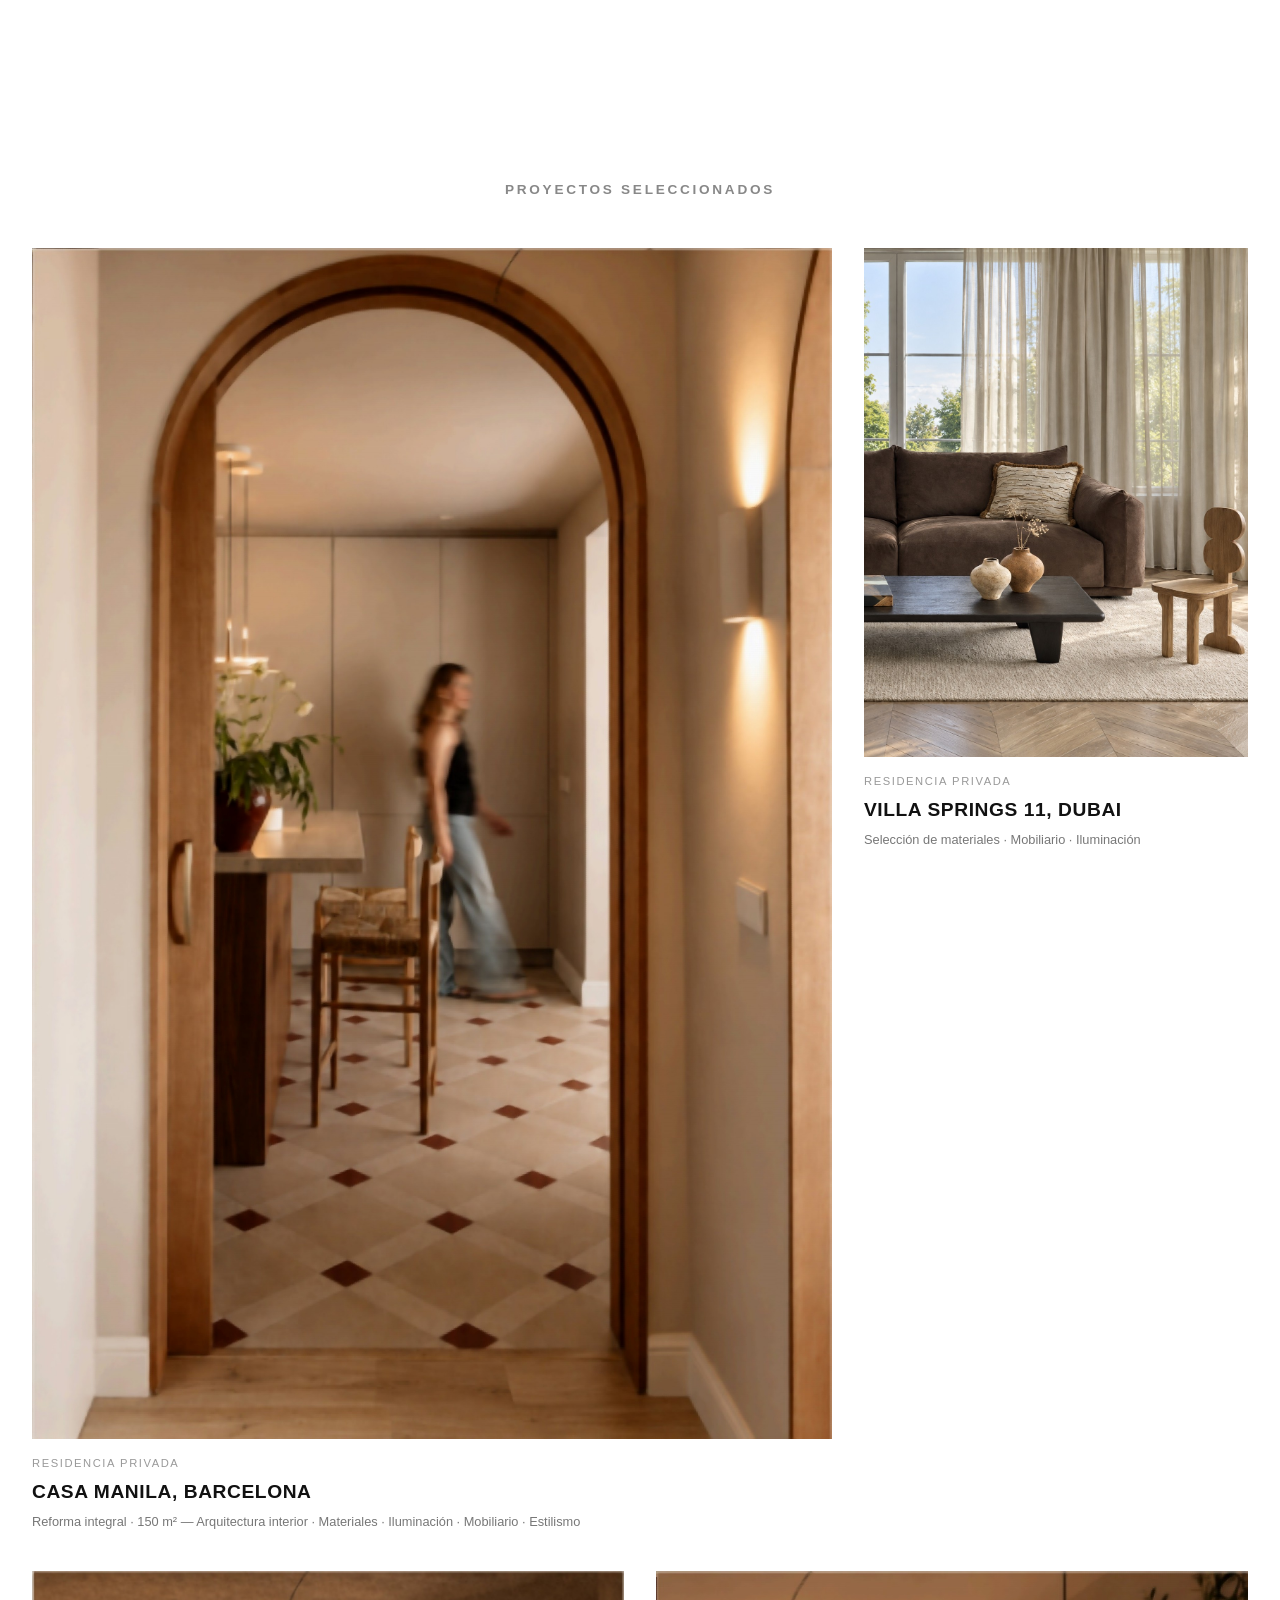
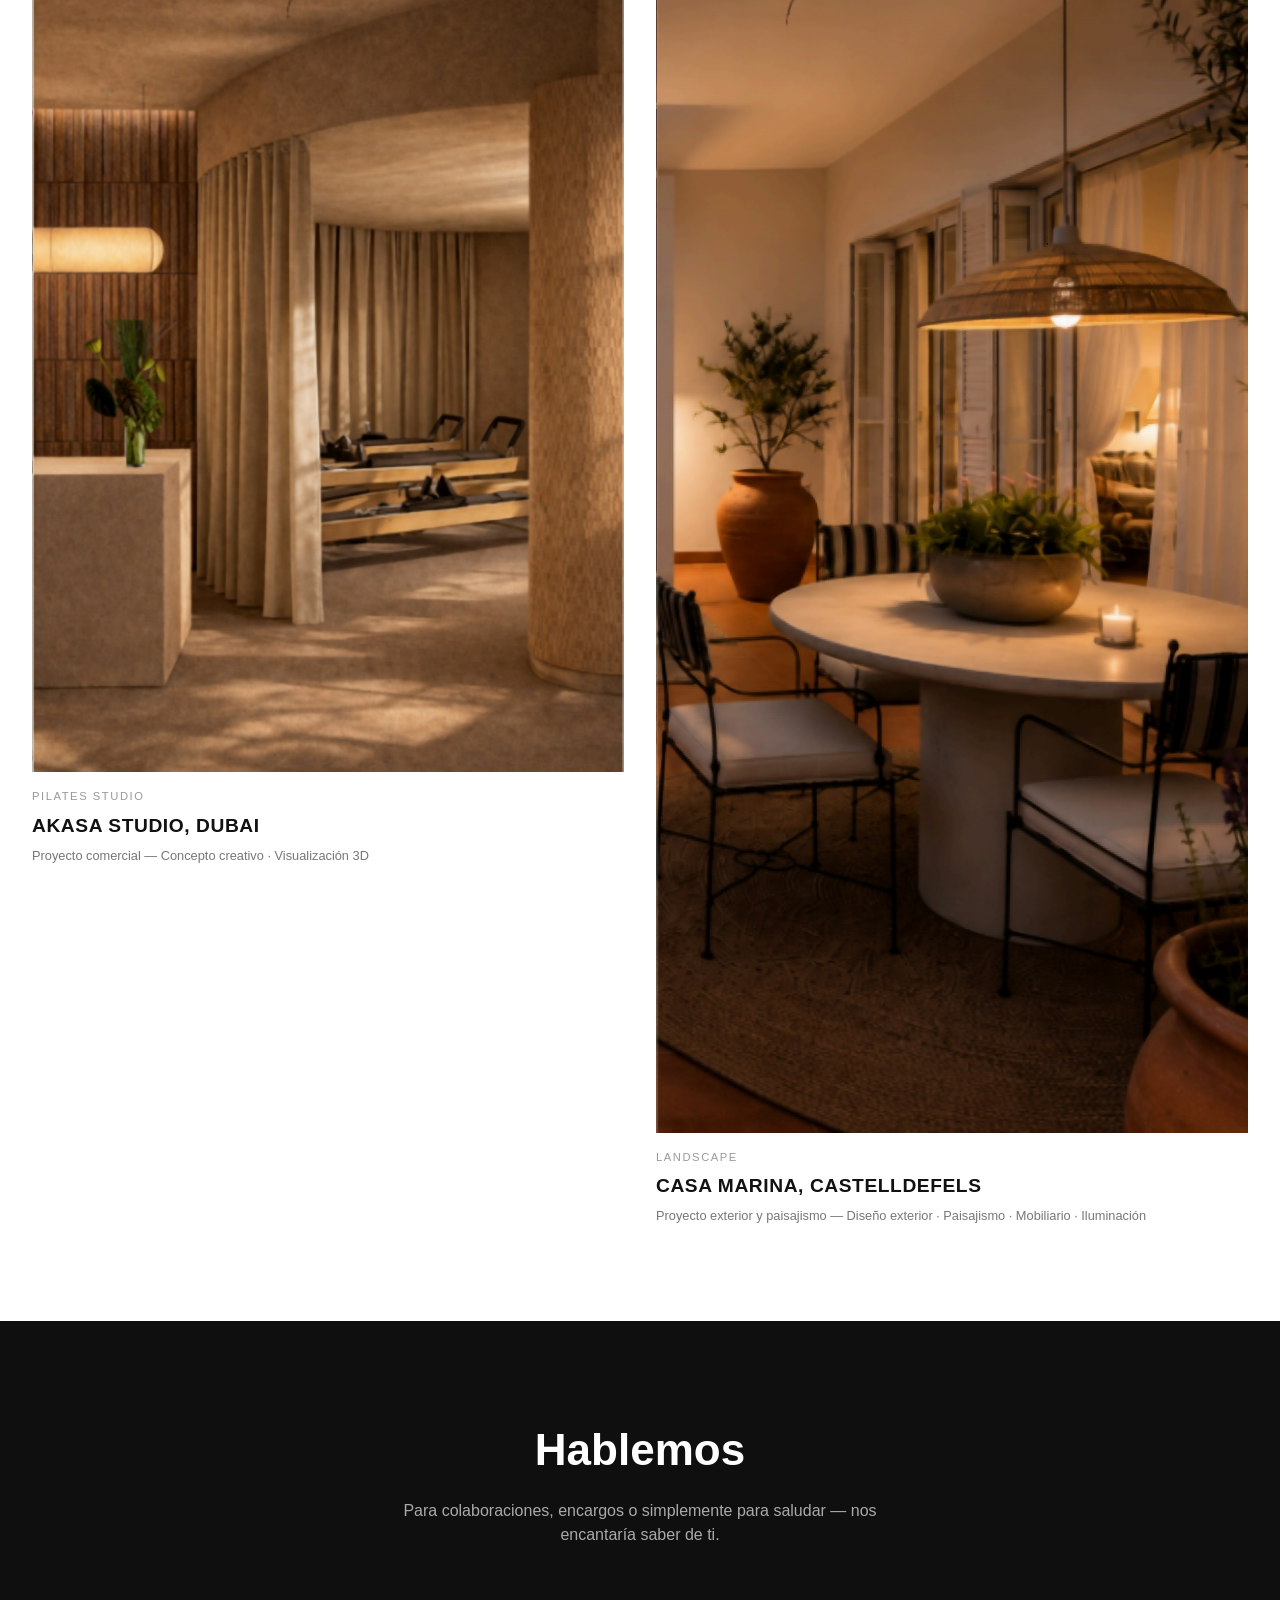
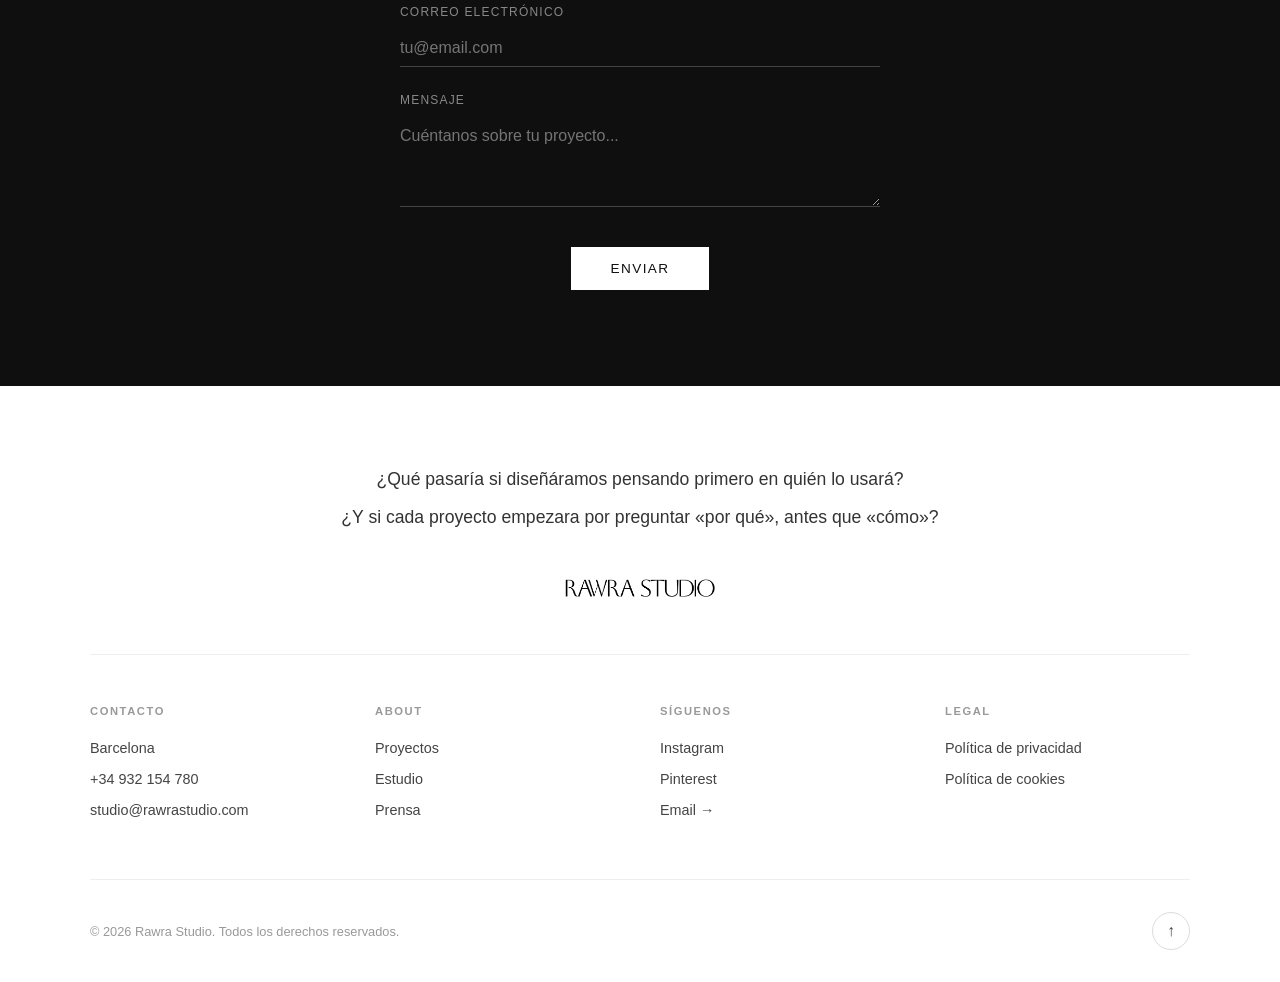
==== commit 43de363a: "Redesign the footer as a 4-column link grid, matching the reference New structure on every page: phi" ====
--- a/index.html
+++ b/index.html
@@ -9,7 +9,7 @@
   <link rel="preconnect" href="https://fonts.googleapis.com">
   <link rel="preconnect" href="https://fonts.gstatic.com" crossorigin>
   <link href="https://fonts.googleapis.com/css2?family=Cormorant+Garamond:wght@400&family=Hanken+Grotesk:wght@300&display=swap" rel="stylesheet">
-  <link rel="stylesheet" href="style.css?v=9">
+  <link rel="stylesheet" href="style.css?v=10">
 </head>
 <body class="home">
 
@@ -103,9 +103,38 @@
       <p data-en="What if we designed by thinking first about who will use it?">¿Qué pasaría si diseñáramos pensando primero en quién lo usará?</p>
       <p data-en="And what if every project began by asking “why”, before “how”?">¿Y si cada proyecto empezara por preguntar «por qué», antes que «cómo»?</p>
     </div>
+
+    <img src="assets/wordmark.png" alt="Rawra Studio" class="footer-wordmark">
+
+    <div class="footer-links">
+      <div class="footer-col">
+        <h3 class="footer-col-title" data-en="Contact">Contacto</h3>
+        <p>Barcelona</p>
+        <p><a href="tel:+34932154780">+34 932 154 780</a></p>
+        <p><a href="mailto:studio@rawrastudio.com">studio@rawrastudio.com</a></p>
+      </div>
+      <div class="footer-col">
+        <h3 class="footer-col-title" data-en="About">About</h3>
+        <p><a href="index.html#proyectos" data-en="Projects">Proyectos</a></p>
+        <p><a href="studio.html" data-en="Studio">Estudio</a></p>
+        <p><a href="#" data-en="Press">Prensa</a></p>
+      </div>
+      <div class="footer-col">
+        <h3 class="footer-col-title" data-en="Connect with us">Síguenos</h3>
+        <p><a href="https://instagram.com/rawrastudio" target="_blank" rel="noopener">Instagram</a></p>
+        <p><a href="https://pinterest.com/rawrastudio" target="_blank" rel="noopener">Pinterest</a></p>
+        <p><a href="mailto:studio@rawrastudio.com">Email &rarr;</a></p>
+      </div>
+      <div class="footer-col">
+        <h3 class="footer-col-title" data-en="Legal">Legal</h3>
+        <p><a href="privacidad.html" data-en="Privacy Policy">Política de privacidad</a></p>
+        <p><a href="cookies.html" data-en="Cookie Policy">Política de cookies</a></p>
+      </div>
+    </div>
+
     <div class="footer-bottom">
-      <img src="assets/logo-mark-real.png" alt="Rawra Studio" class="footer-logo">
       <p>&copy; <span id="year"></span> Rawra Studio. <span data-en="All rights reserved.">Todos los derechos reservados.</span></p>
+      <button type="button" class="footer-top-btn" aria-label="Volver arriba" data-en-aria="Back to top">&uarr;</button>
     </div>
   </footer>
 
@@ -117,6 +146,6 @@
     </div>
   </div>
 
-  <script src="script.js?v=9"></script>
+  <script src="script.js?v=10"></script>
 </body>
 </html>
--- a/style.css
+++ b/style.css
@@ -263,6 +263,35 @@
   font-size: 0.8rem;
   color: #777;
   line-height: 1.4;
+}
+
+/* ---------- Legal pages ---------- */
+
+.legal {
+  max-width: 720px;
+  margin: 0 auto;
+  padding: 6rem 2rem 5rem;
+}
+
+.legal h1 {
+  font-size: clamp(2rem, 4vw, 2.75rem);
+  letter-spacing: 0.02em;
+  margin-bottom: 0.75rem;
+}
+
+.legal-updated {
+  font-size: 0.75rem;
+  letter-spacing: 0.08em;
+  text-transform: uppercase;
+  color: #999;
+  margin-bottom: 2.5rem;
+}
+
+.legal p {
+  font-size: 1rem;
+  line-height: 1.8;
+  color: #444;
+  margin-bottom: 1.25rem;
 }
 
 /* ---------- Contact ---------- */
@@ -372,23 +401,94 @@
   margin-bottom: 0.75rem;
 }
 
+.footer-wordmark {
+  height: 20px;
+  width: auto;
+  margin: 0 auto 3.5rem;
+}
+
+.footer-links {
+  max-width: 1100px;
+  margin: 0 auto;
+  padding: 3rem 0;
+  border-top: 1px solid #eee;
+  display: grid;
+  grid-template-columns: repeat(4, 1fr);
+  gap: 2.5rem;
+  text-align: left;
+}
+
+.footer-col-title {
+  font-size: 0.7rem;
+  letter-spacing: 0.14em;
+  text-transform: uppercase;
+  color: #999;
+  margin-bottom: 1.1rem;
+}
+
+.footer-col p {
+  font-size: 0.9rem;
+  color: #444;
+  margin-bottom: 0.6rem;
+}
+
+.footer-col a:hover {
+  color: #111;
+  text-decoration: underline;
+}
+
 .footer-bottom {
-  display: flex;
-  flex-direction: column;
+  max-width: 1100px;
+  margin: 0 auto;
+  display: flex;
   align-items: center;
+  justify-content: space-between;
   gap: 0.75rem;
   border-top: 1px solid #eee;
   padding-top: 2rem;
 }
 
-.footer-logo {
-  height: 32px;
-  opacity: 0.8;
-}
-
 .footer-bottom p {
   font-size: 0.8rem;
   color: #999;
+  text-align: left;
+}
+
+.footer-top-btn {
+  width: 38px;
+  height: 38px;
+  border-radius: 50%;
+  border: 1px solid #ddd;
+  background: none;
+  color: #444;
+  font-size: 1rem;
+  cursor: pointer;
+  transition: background 0.2s ease, color 0.2s ease;
+  flex-shrink: 0;
+}
+
+.footer-top-btn:hover {
+  background: #111;
+  color: #fff;
+  border-color: #111;
+}
+
+@media (max-width: 760px) {
+  .footer-links {
+    grid-template-columns: 1fr 1fr;
+    gap: 2rem 1.5rem;
+  }
+}
+
+@media (max-width: 480px) {
+  .footer-links {
+    grid-template-columns: 1fr;
+  }
+  .footer-bottom {
+    flex-direction: column;
+    align-items: flex-start;
+    gap: 1.25rem;
+  }
 }
 
 /* ---------- Info block (services / office / contact) ---------- */
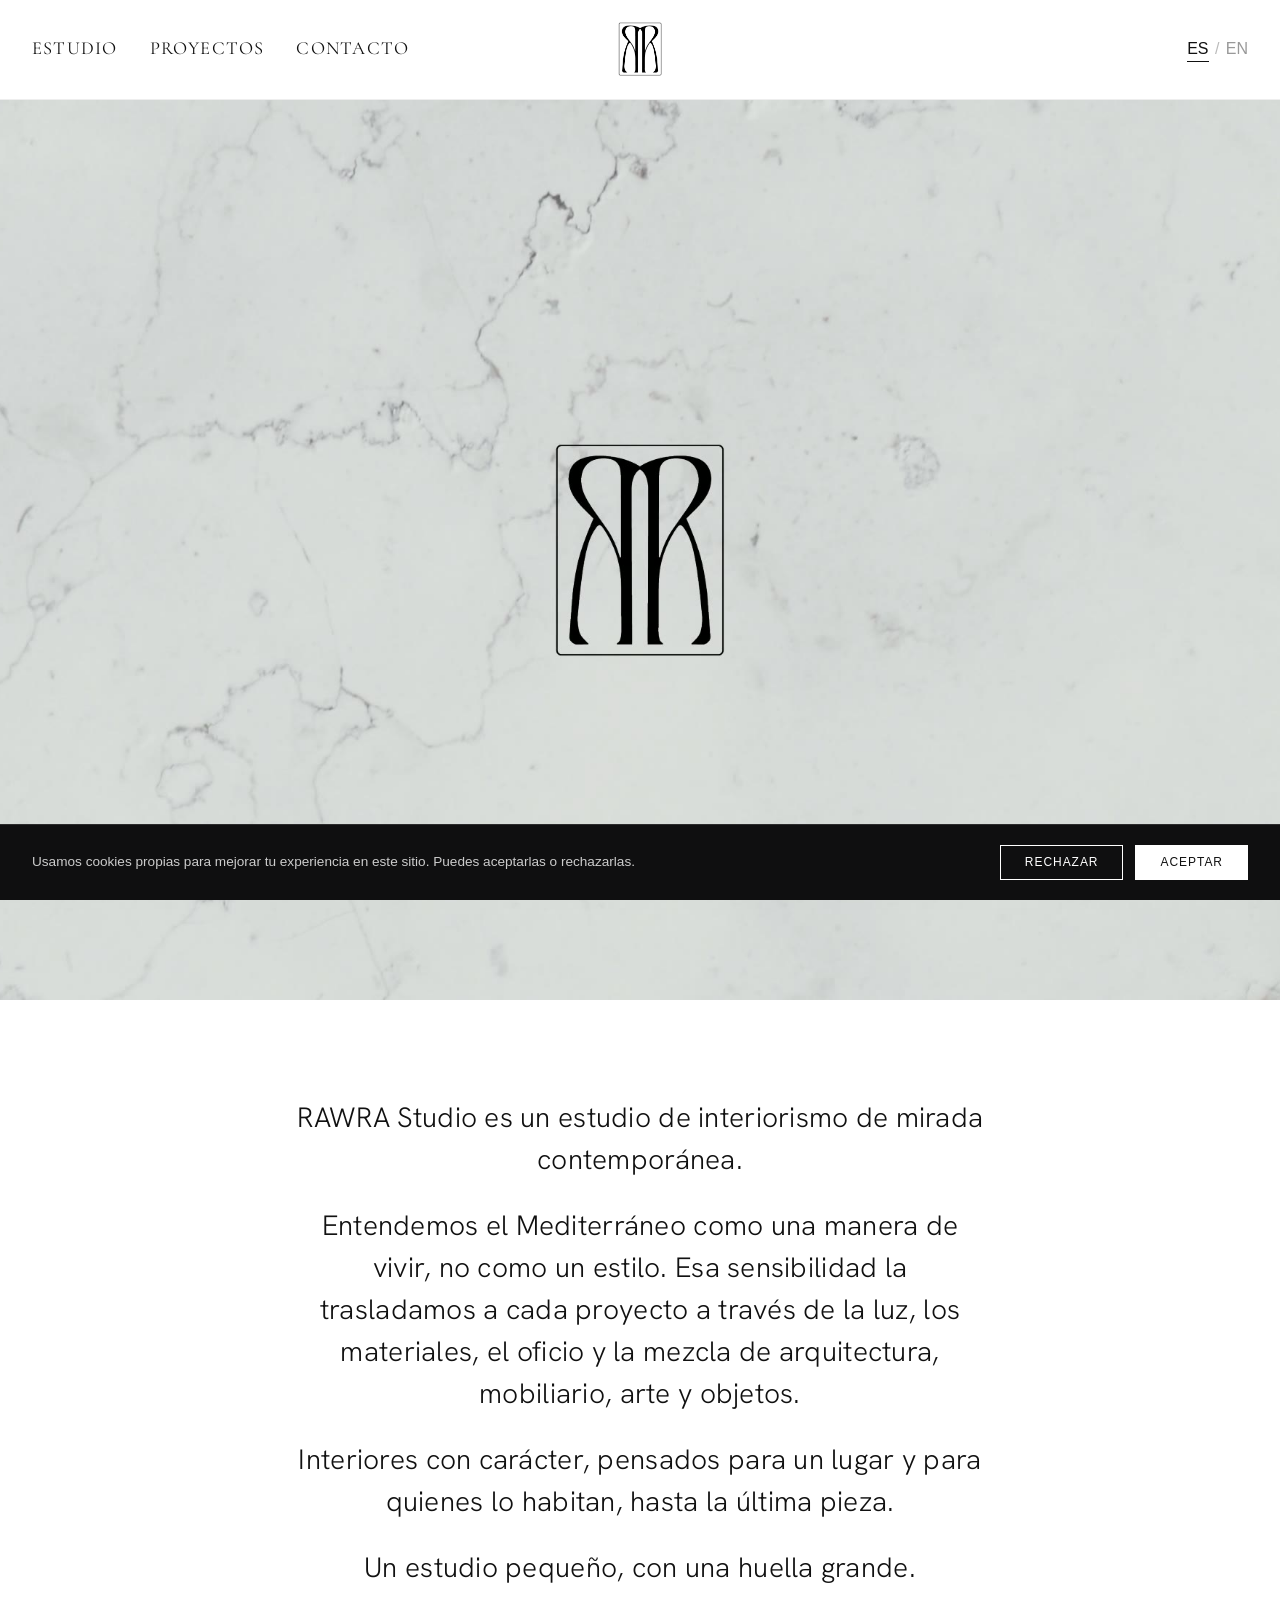
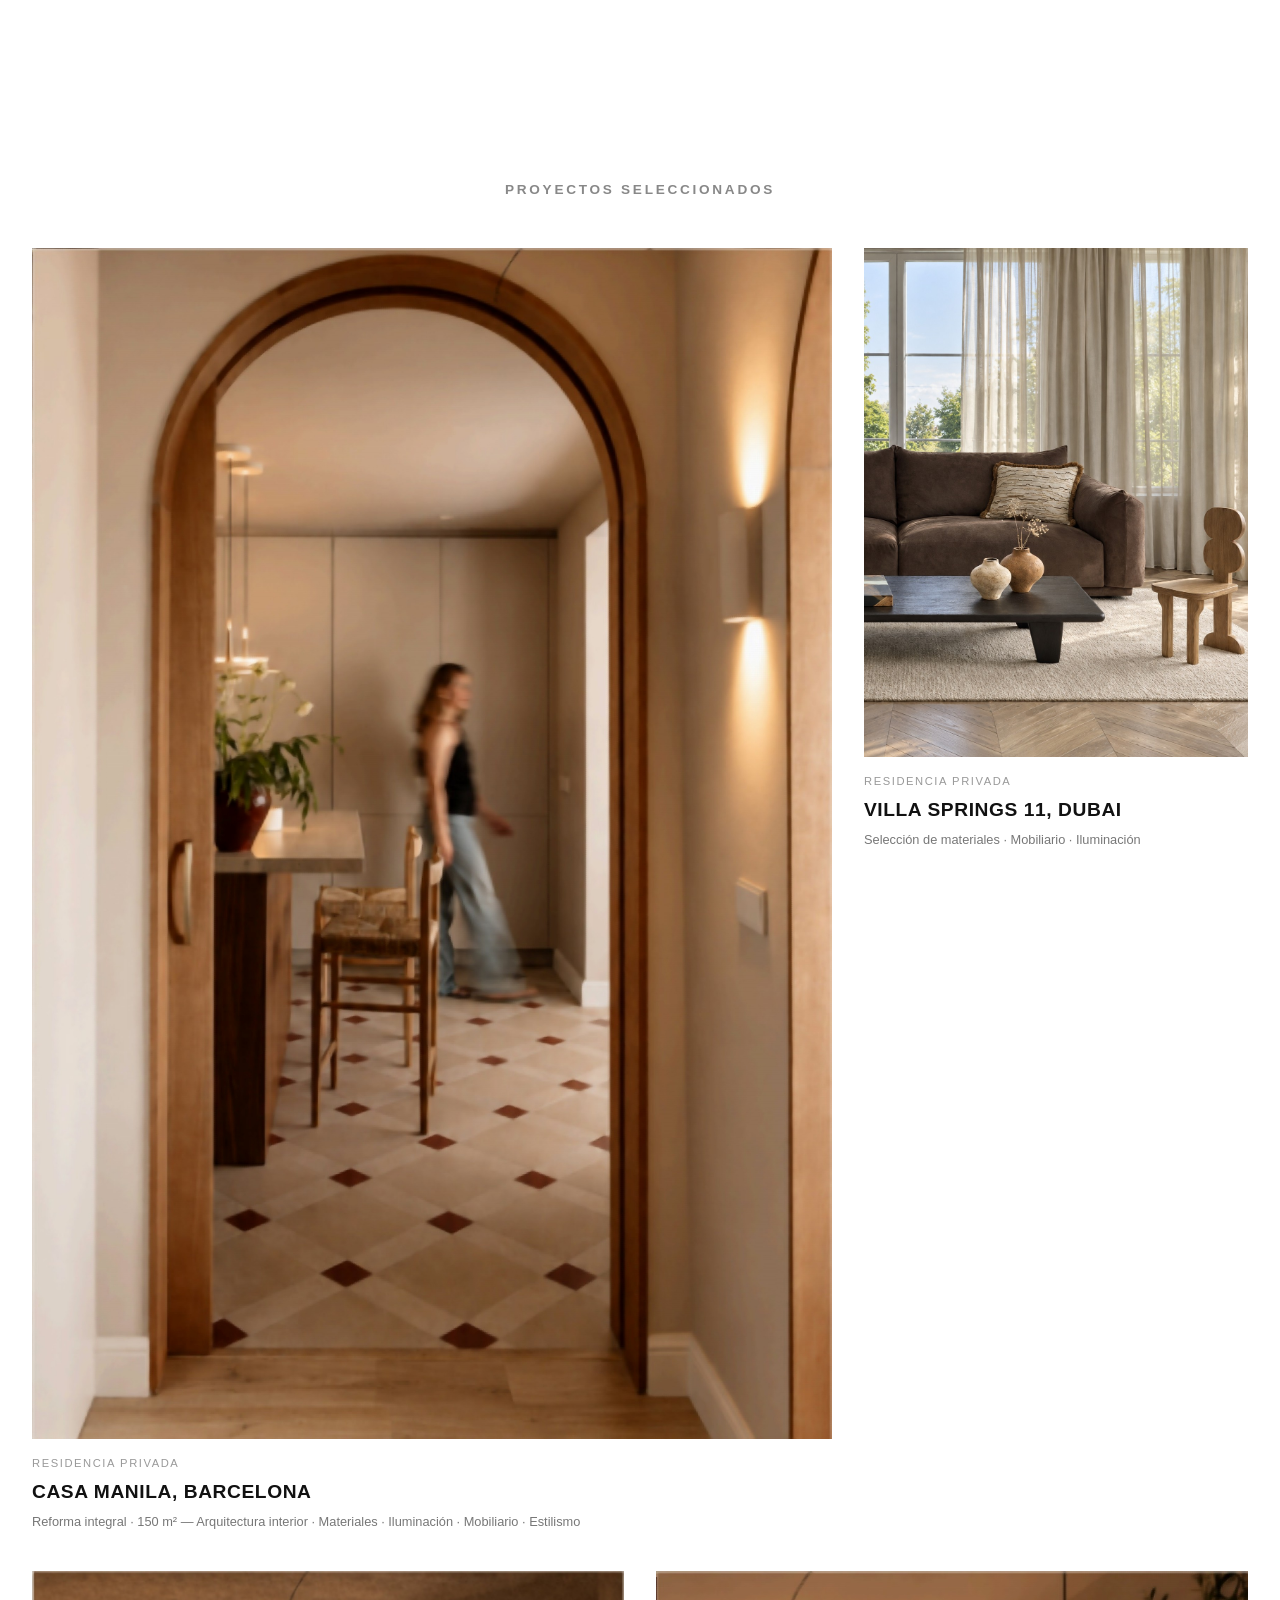
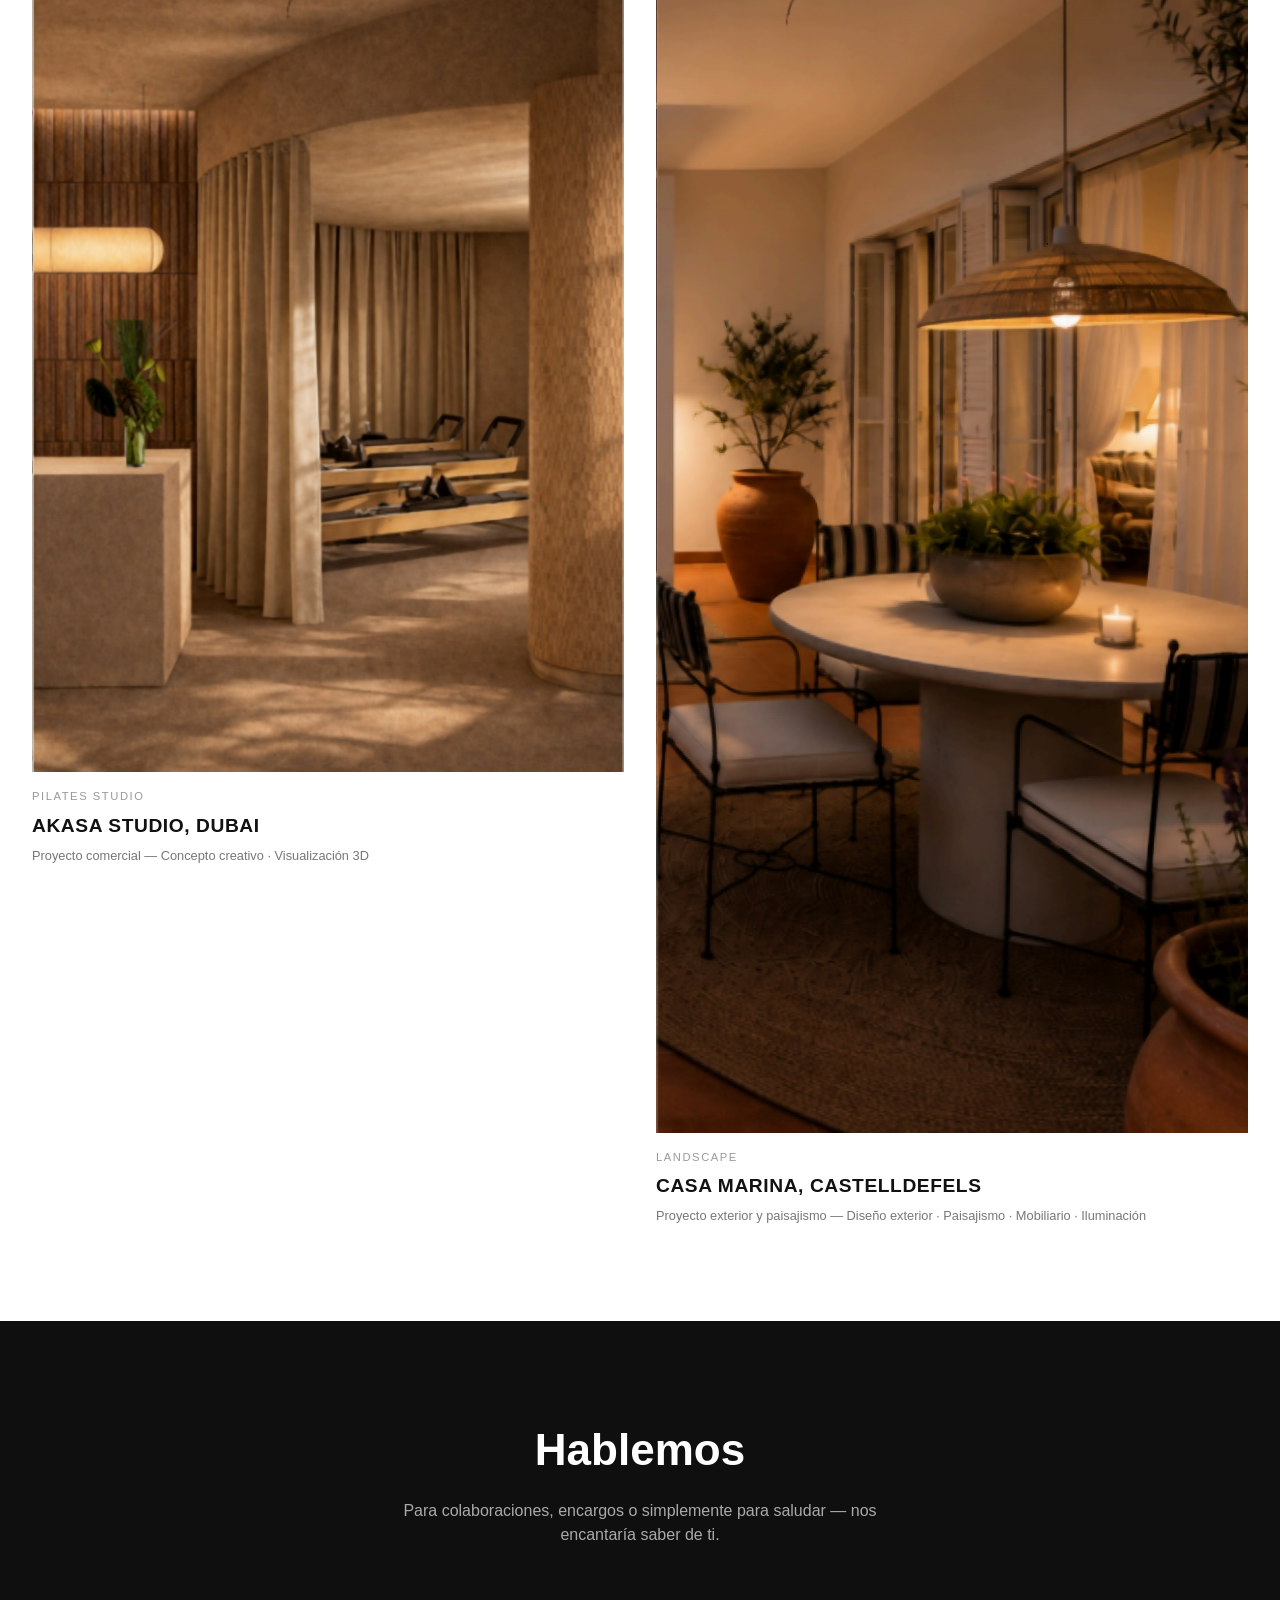
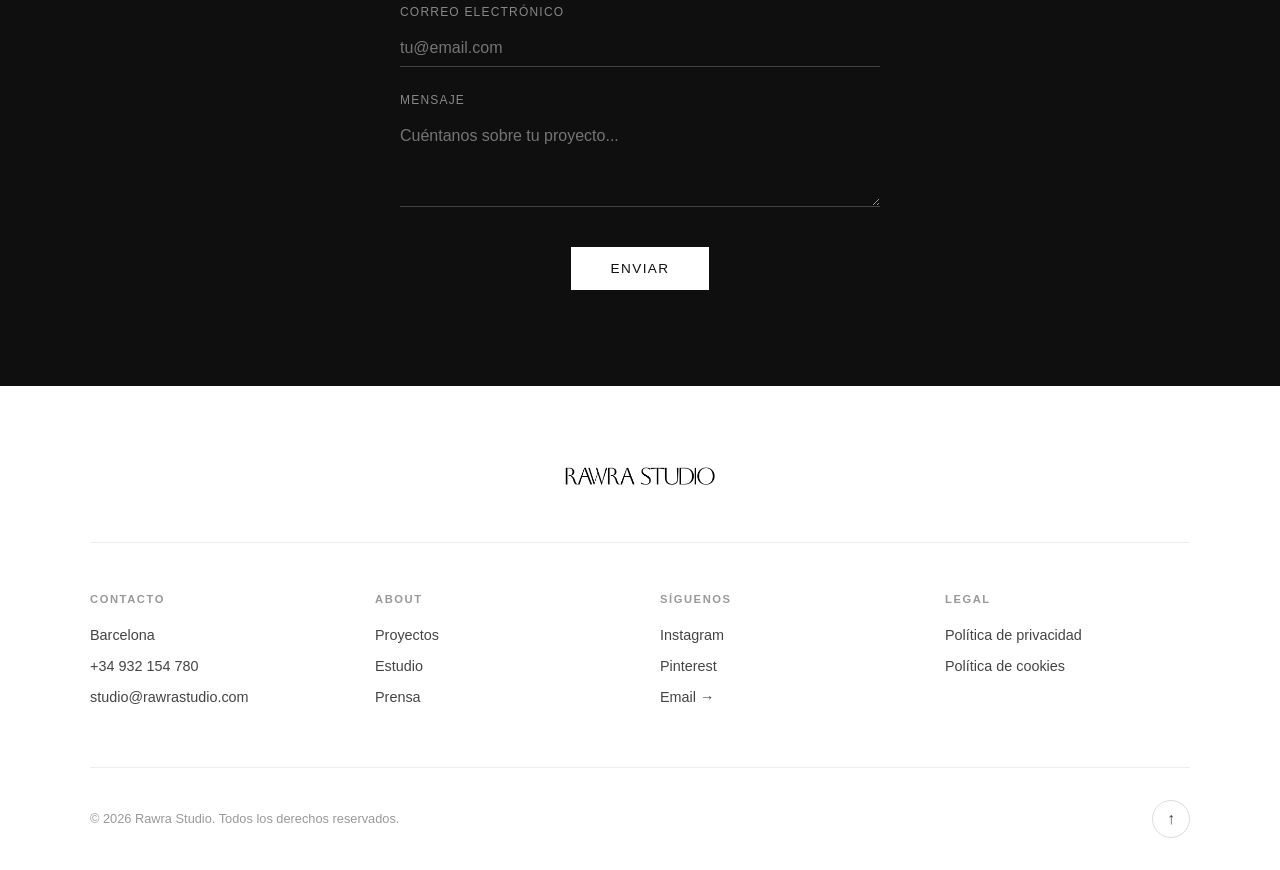
==== commit 2cb8ed65: "Remove philosophical statement text from footer Drop the "what if we designed..." paragraphs across " ====
--- a/index.html
+++ b/index.html
@@ -9,7 +9,7 @@
   <link rel="preconnect" href="https://fonts.googleapis.com">
   <link rel="preconnect" href="https://fonts.gstatic.com" crossorigin>
   <link href="https://fonts.googleapis.com/css2?family=Cormorant+Garamond:wght@400&family=Hanken+Grotesk:wght@300&display=swap" rel="stylesheet">
-  <link rel="stylesheet" href="style.css?v=10">
+  <link rel="stylesheet" href="style.css?v=12">
 </head>
 <body class="home">
 
@@ -99,10 +99,6 @@
   </section>
 
   <footer class="site-footer">
-    <div class="footer-questions">
-      <p data-en="What if we designed by thinking first about who will use it?">¿Qué pasaría si diseñáramos pensando primero en quién lo usará?</p>
-      <p data-en="And what if every project began by asking “why”, before “how”?">¿Y si cada proyecto empezara por preguntar «por qué», antes que «cómo»?</p>
-    </div>
 
     <img src="assets/wordmark.png" alt="Rawra Studio" class="footer-wordmark">
 
@@ -146,6 +142,6 @@
     </div>
   </div>
 
-  <script src="script.js?v=10"></script>
+  <script src="script.js?v=12"></script>
 </body>
 </html>
--- a/style.css
+++ b/style.css
@@ -387,18 +387,6 @@
 .site-footer {
   padding: 5rem 2rem 2rem;
   text-align: center;
-}
-
-.footer-questions {
-  max-width: 640px;
-  margin: 0 auto 3rem;
-}
-
-.footer-questions p {
-  font-size: 1.1rem;
-  font-weight: 300;
-  color: #333;
-  margin-bottom: 0.75rem;
 }
 
 .footer-wordmark {
@@ -495,8 +483,9 @@
 
 .founder-services {
   grid-column: 1 / -1;
-  margin-top: 1rem;
-  padding-top: 2.5rem;
+  max-width: 1100px;
+  margin: 0 auto;
+  padding: 3rem 2rem 6rem;
   border-top: 1px solid #eee;
   display: grid;
   grid-template-columns: 1.4fr 1fr;
@@ -669,69 +658,95 @@
   opacity: 0.75;
 }
 
-/* ---------- Founder / about ---------- */
-
-.founder {
-  position: relative;
-  display: grid;
-  grid-template-columns: 3fr 2fr;
+/* ---------- About (studio) ---------- */
+
+.about {
   background: #fff;
   color: #111;
-}
-
-.founder-text {
+  padding-top: 3rem;
+}
+
+.about-row {
   display: grid;
   grid-template-columns: 1fr 1fr;
-  gap: 3rem;
-  padding: 6rem 4rem;
-  align-content: center;
-}
-
-.founder-name {
-  font-family: "Mrs Saint Delafield", cursive;
-  font-size: 3.25rem;
-  color: #111;
-  line-height: 1.2;
-}
-
-.founder-title {
+  gap: 4rem;
+  align-items: center;
+  max-width: 1200px;
+  margin: 0 auto;
+  padding: 3rem 2rem;
+}
+
+.about-eyebrow {
+  display: block;
+  font-family: "Hanken Grotesk", "Helvetica Neue", Arial, sans-serif;
   font-size: 0.7rem;
+  font-weight: 500;
   letter-spacing: 0.16em;
   text-transform: uppercase;
-  color: #888;
-  margin-bottom: 1.75rem;
-}
-
-.founder-intro p:not(.founder-name):not(.founder-title),
-.founder-more p {
-  font-size: 1.05rem;
-  line-height: 1.75;
-  color: #444;
+  color: #a8623f;
+}
+
+.about-subtitle {
+  font-family: "Cormorant Garamond", serif;
+  font-style: italic;
+  font-size: 1.6rem;
+  color: #a8623f;
+  margin-bottom: 1.5rem;
+}
+
+.about-text p:not(.about-subtitle) {
+  font-family: "Hanken Grotesk", "Helvetica Neue", Arial, sans-serif;
+  font-weight: 300;
+  font-size: 1rem;
+  line-height: 1.8;
+  color: #333;
   margin-bottom: 1.25rem;
 }
 
-.founder-photo {
-  min-height: 480px;
-}
-
-.founder-photo img {
+.about-photo img {
   width: 100%;
-  height: 100%;
+  aspect-ratio: 4 / 5;
   object-fit: cover;
   display: block;
 }
 
+.about-quote {
+  max-width: 720px;
+  margin: 2rem auto 5rem;
+  padding: 0 2rem;
+  text-align: center;
+  font-family: "Cormorant Garamond", serif;
+  font-style: italic;
+  font-size: clamp(1.5rem, 3vw, 2rem);
+  color: #111;
+}
+
+.about-brand {
+  text-align: center;
+  padding-bottom: 4rem;
+}
+
+.about-wordmark {
+  height: 26px;
+  width: auto;
+  margin: 0 auto 0.75rem;
+}
+
+.about-copyright {
+  font-size: 0.7rem;
+  color: #999;
+}
+
 @media (max-width: 900px) {
-  .founder {
+  .about-row,
+  .about-row--reverse {
     grid-template-columns: 1fr;
-  }
-  .founder-photo {
+    direction: ltr;
+    gap: 2rem;
+    padding: 2.5rem 2rem;
+  }
+  .about-row--reverse .about-photo {
     order: -1;
-    min-height: 360px;
-  }
-  .founder-text {
-    grid-template-columns: 1fr;
-    padding: 3.5rem 2rem;
   }
 }
 
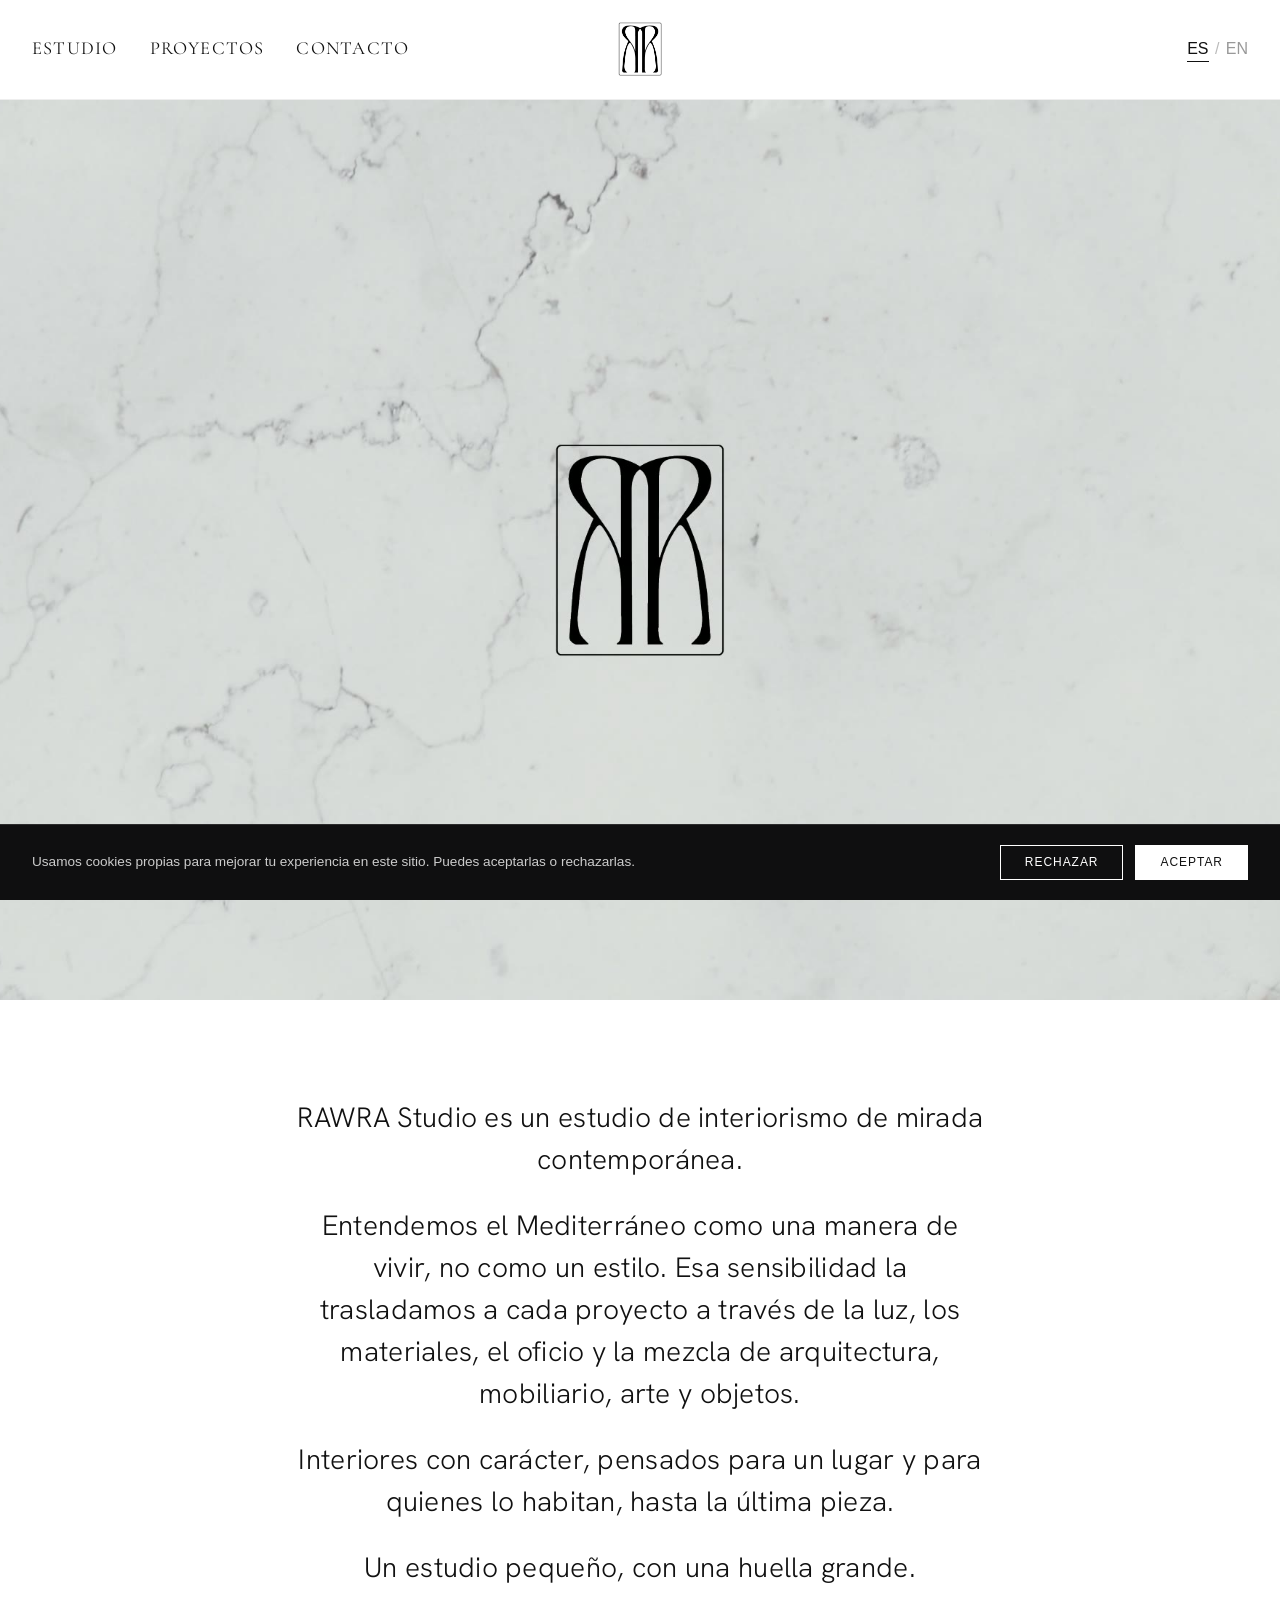
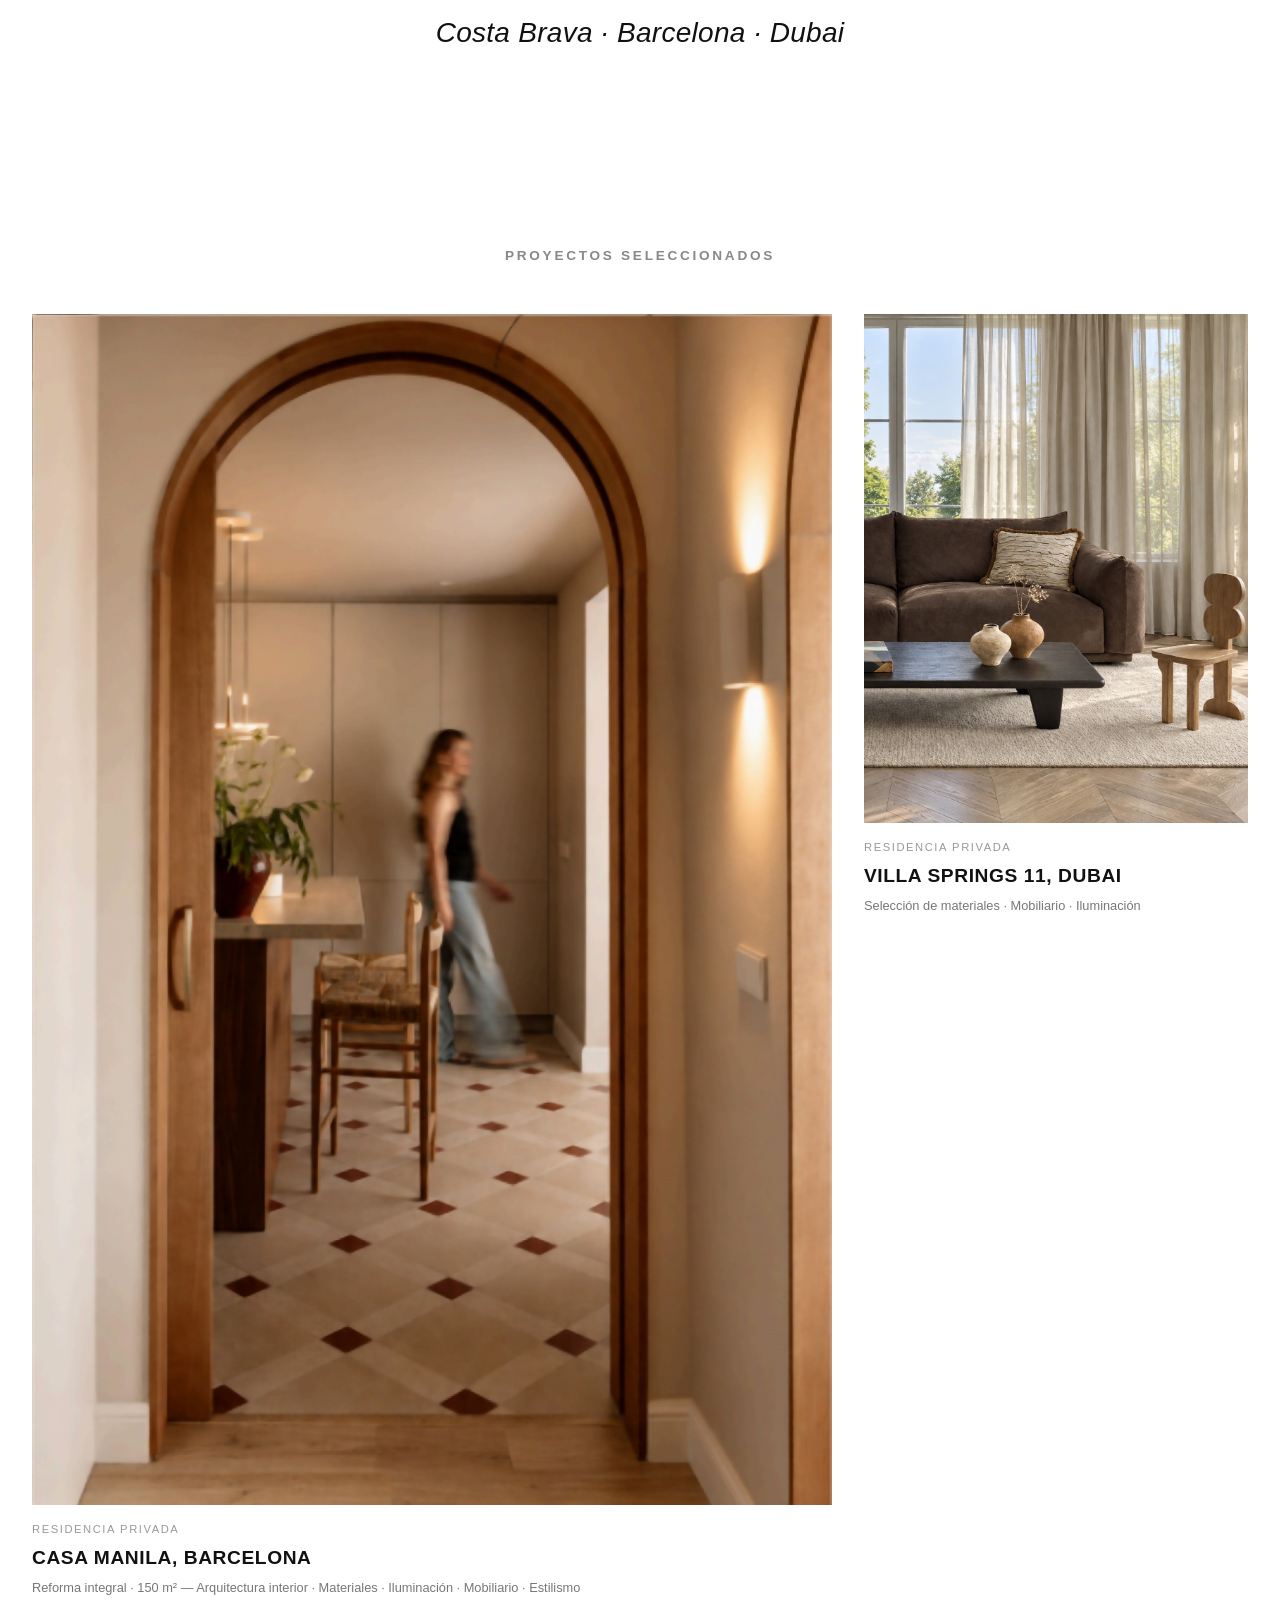
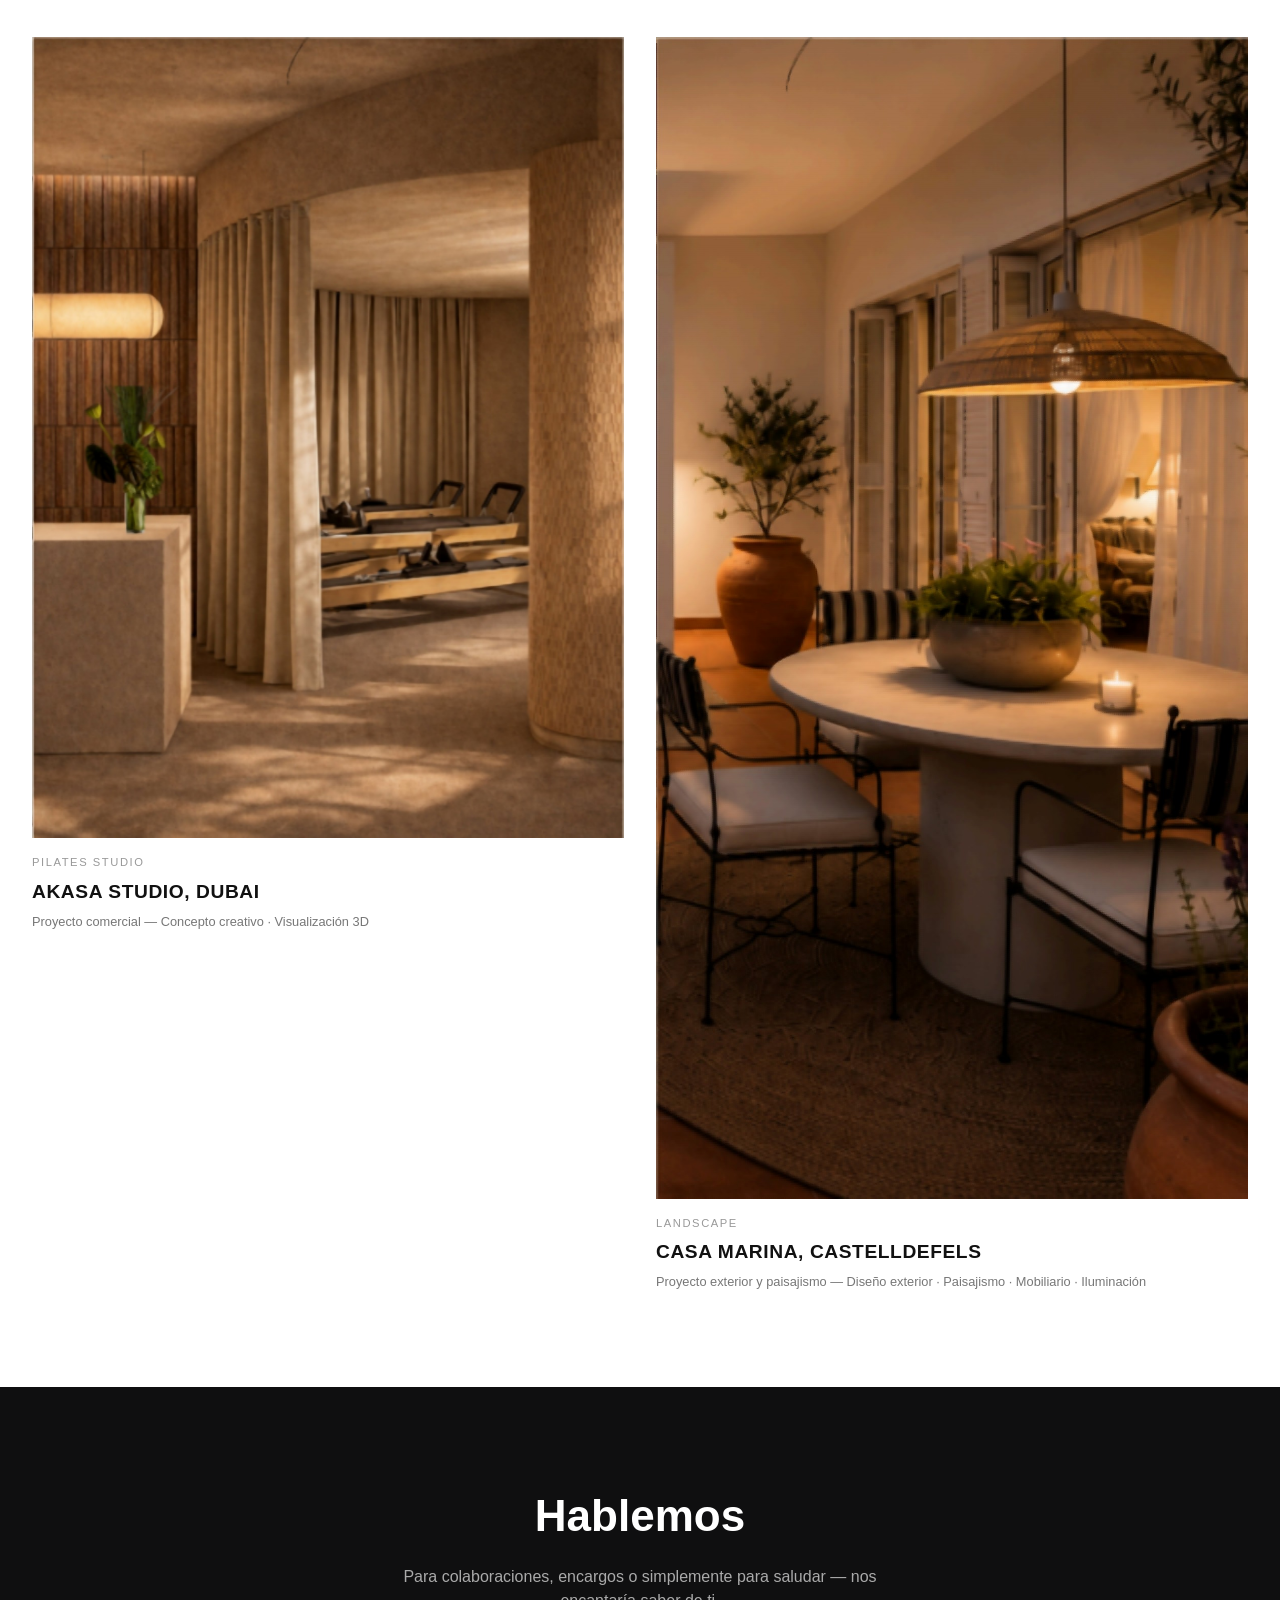
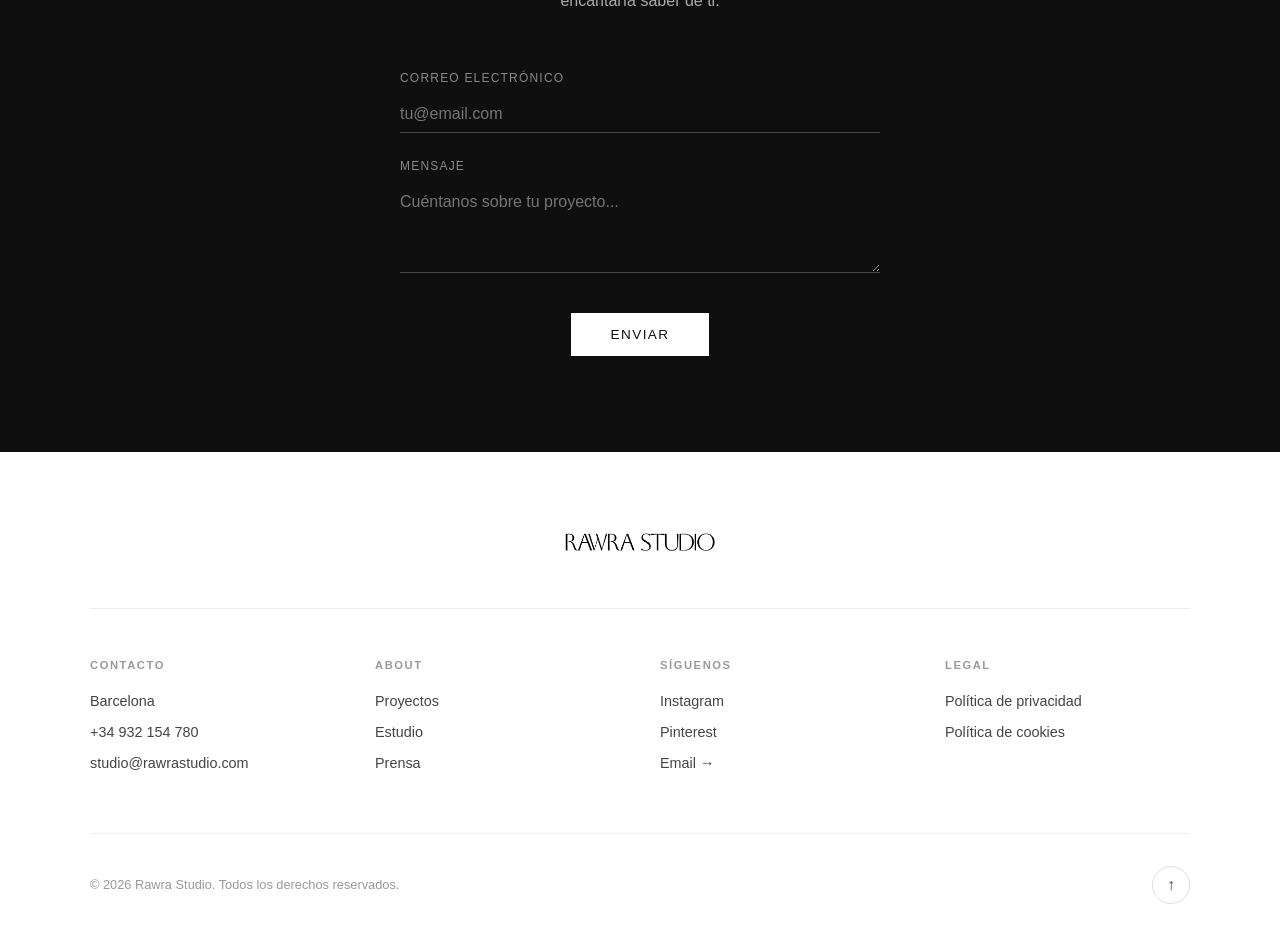
==== commit fbb0920f: "Add italic locations line under home statement text Add "Costa Brava · Barcelona · Dubai" below the " ====
--- a/index.html
+++ b/index.html
@@ -9,7 +9,7 @@
   <link rel="preconnect" href="https://fonts.googleapis.com">
   <link rel="preconnect" href="https://fonts.gstatic.com" crossorigin>
   <link href="https://fonts.googleapis.com/css2?family=Cormorant+Garamond:wght@400&family=Hanken+Grotesk:wght@300&display=swap" rel="stylesheet">
-  <link rel="stylesheet" href="style.css?v=12">
+  <link rel="stylesheet" href="style.css?v=13">
 </head>
 <body class="home">
 
@@ -43,6 +43,7 @@
     <p data-en="We understand the Mediterranean as a way of life, not a style. We carry that sensibility into every project through light, materials, craft, and the mix of architecture, furniture, art and objects.">Entendemos el Mediterráneo como una manera de vivir, no como un estilo. Esa sensibilidad la trasladamos a cada proyecto a través de la luz, los materiales, el oficio y la mezcla de arquitectura, mobiliario, arte y objetos.</p>
     <p data-en="Interiors with character, designed for a place and for those who live in it, down to the last piece.">Interiores con carácter, pensados para un lugar y para quienes lo habitan, hasta la última pieza.</p>
     <p data-en="A small studio, with a big footprint.">Un estudio pequeño, con una huella grande.</p>
+    <p class="statement-locations">Costa Brava &middot; Barcelona &middot; Dubai</p>
   </section>
 
   <section id="proyectos" class="portfolio">
@@ -142,6 +143,6 @@
     </div>
   </div>
 
-  <script src="script.js?v=12"></script>
+  <script src="script.js?v=13"></script>
 </body>
 </html>
--- a/style.css
+++ b/style.css
@@ -182,6 +182,15 @@
 
 .statement p:last-child {
   margin-bottom: 0;
+}
+
+.statement-locations {
+  font-family: "Hanken Grotesk", "Helvetica Neue", Arial, sans-serif;
+  font-size: clamp(1.25rem, 2.5vw, 1.75rem);
+  font-weight: 300;
+  font-style: italic;
+  letter-spacing: 0.01em;
+  margin-top: 1.5rem;
 }
 
 /* ---------- Portfolio ---------- */
